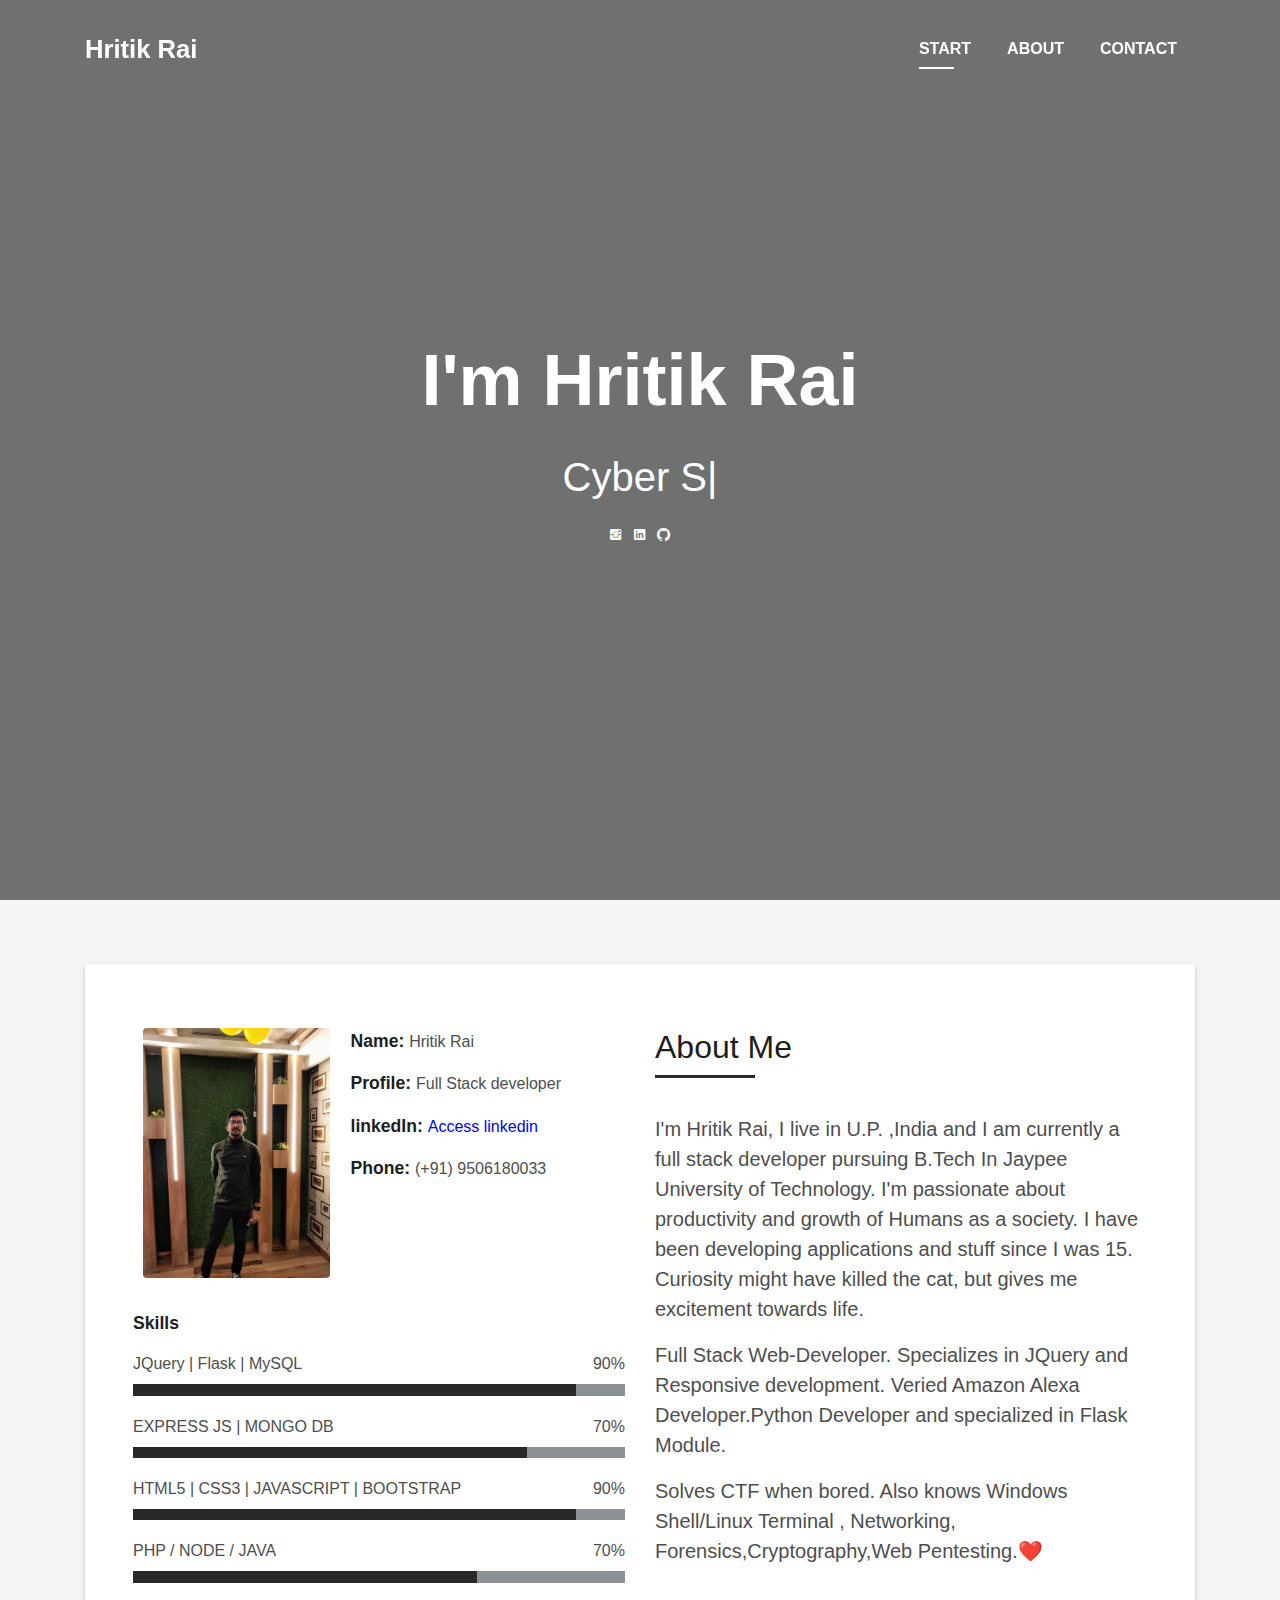
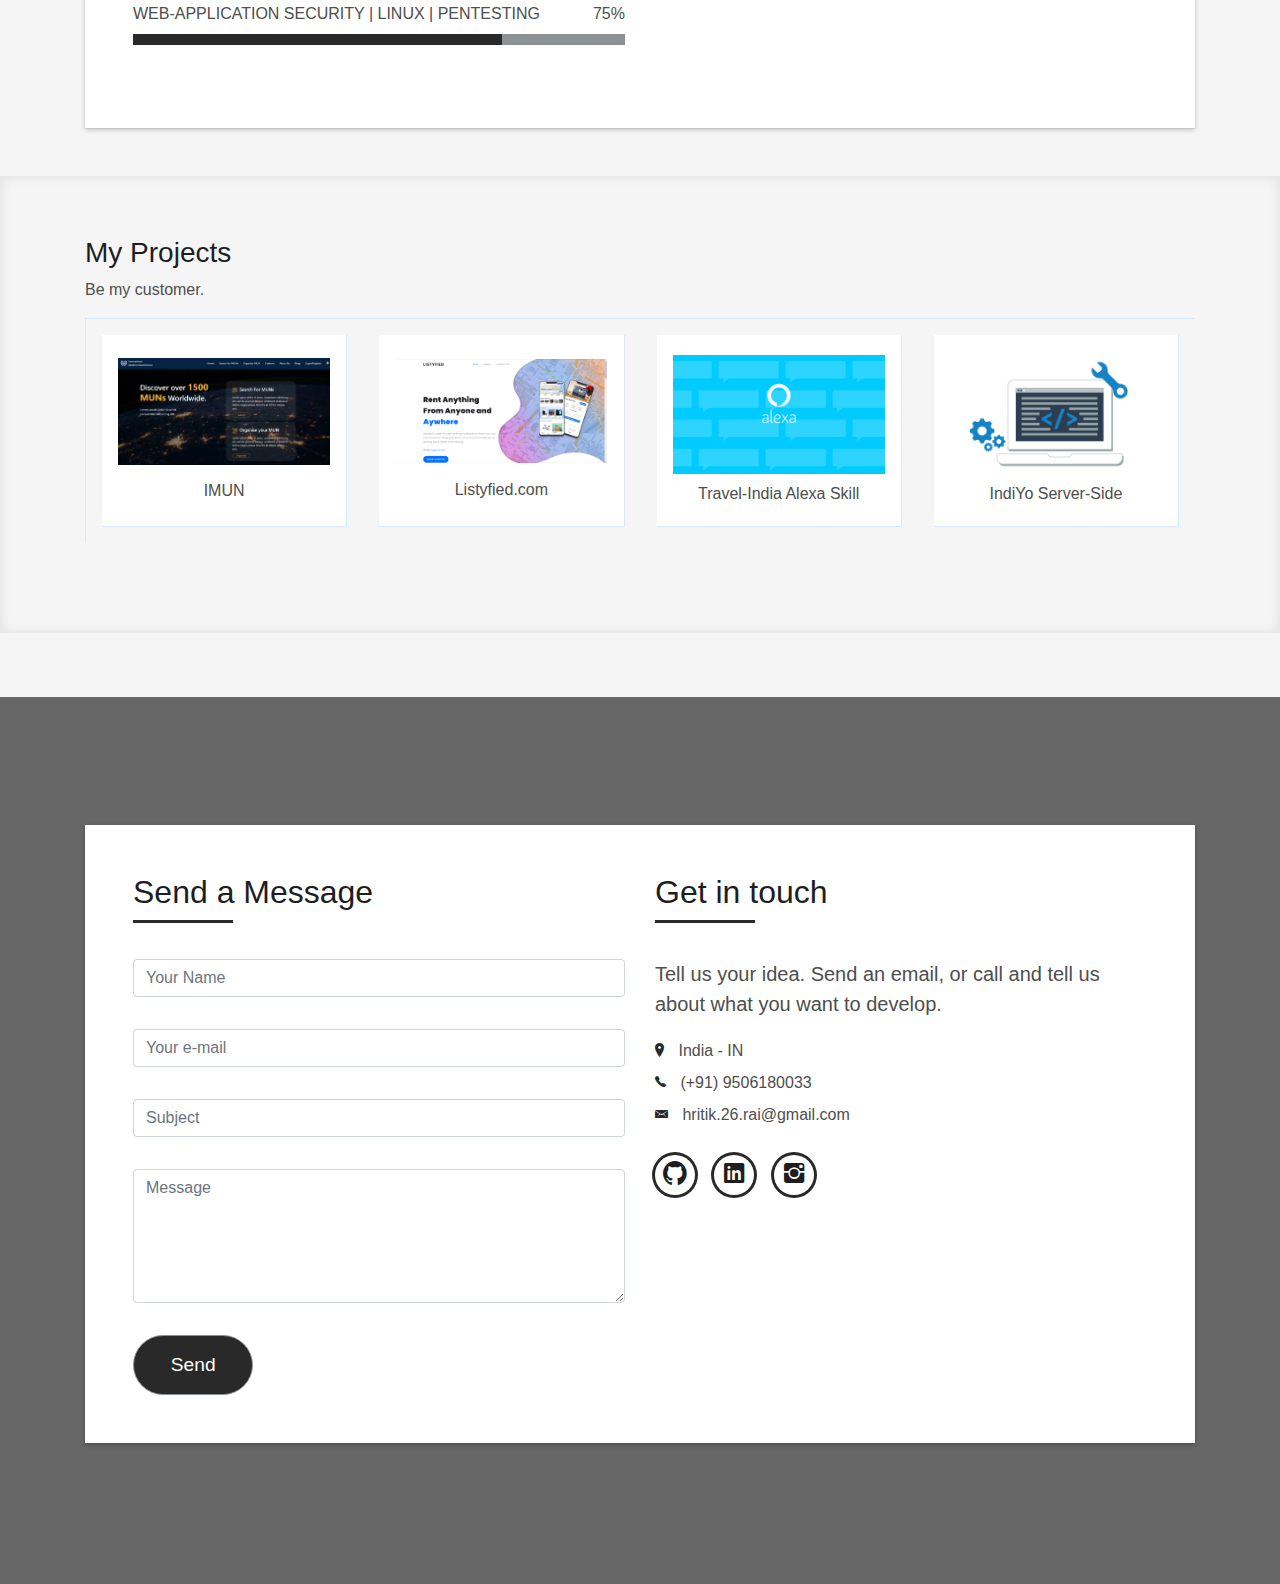
==== Hritik Rai/index.html @ 933b478a "Responsive Patch" ====
<!DOCTYPE html>
<html lang="en">
  <head>
    <meta charset="utf-8" />
    <title>Hritik Rai- Developer</title>
    <meta
      name="description"
      content="Hritik Rai, Full stack Developer"
    />
    <meta content="width=device-width, initial-scale=1.0" name="viewport" />
    <meta content="" name="keywords" />
    <meta content="" name="description" />
    <meta name="author" content="Hritik Rai" />
    <meta name="theme-color" content="#000000" />

    <!-- Favicons -->
    <link href="img/favicon.png" rel="icon" />
    <link href="img/apple-touch-icon.png" rel="apple-touch-icon" />

    <!-- Bootstrap CSS File -->
    <link href="lib/bootstrap/css/bootstrap.min.css" rel="stylesheet" />

    <!-- Libraries CSS Files -->
    <link href="lib/font-awesome/css/font-awesome.min.css" rel="stylesheet" />
    <link href="lib/animate/animate.min.css" rel="stylesheet" />
    <link href="lib/ionicons/css/ionicons.min.css" rel="stylesheet" />
    <link href="lib/owlcarousel/assets/owl.carousel.min.css" rel="stylesheet" />
    <link href="lib/lightbox/css/lightbox.min.css" rel="stylesheet" />

    <!-- Main Stylesheet File -->
    <link href="css/style.css" rel="stylesheet" />
  </head>

  <body id="page-top">
    <!--/ Nav Star /-->
    <nav
      class="navbar navbar-b navbar-trans navbar-expand-md fixed-top"
      id="mainNav"
    >
      <div class="container">
        <a class="navbar-brand js-scroll" href="#page-top">Hritik Rai</a>
        <button
          class="navbar-toggler collapsed"
          type="button"
          data-toggle="collapse"
          data-target="#navbarDefault"
          aria-controls="navbarDefault"
          aria-expanded="false"
          aria-label="Toggle navigation"
        >
          <span></span>
          <span></span>
          <span></span>
        </button>
        <div
          class="navbar-collapse collapse justify-content-end"
          id="navbarDefault"
        >
          <ul class="navbar-nav">
            <li class="nav-item">
              <a class="nav-link js-scroll active" href="#home">Start</a>
            </li>
            <li class="nav-item">
              <a class="nav-link js-scroll" href="#about">About</a>
            </li>
            <!-- <li class="nav-item">
              <a class="nav-link js-scroll" href="#service">Serviços</a>
            </li>
            <li class="nav-item">
              <a class="nav-link js-scroll" href="#work">Portfólio</a>
            </li>-->
            <!--
              <li class="nav-item">
              <a class="nav-link js-scroll" href="#blog">Blog</a>
            </li> -->
            <li class="nav-item">
              <a class="nav-link js-scroll" href="#contact">Contact</a>
            </li>
          </ul>
        </div>
      </div>
    </nav>
    <!--/ Nav End /-->

    <!--/ Intro Skew Star /-->
    <div
      id="home"
      class="intro route bg-image"
      style="background-image: url(img/intro-bg.jpeg);"
    >
      <div class="overlay-itro"></div>
      <div class="intro-content display-table">
        <div class="table-cell">
          <div class="container">
            <!--<p class="display-6 color-d">Hello, world!</p>-->
            <h1 class="intro-title mb-4">I'm Hritik Rai</h1>
            <p class="intro-subtitle">
              <span class="text-slider-items"
                >Cyber Security specialist,Amazon Alexa Developer, MERN Stack developer,Full-Stack Dev,Pentester</span
              ><strong class="text-slider"></strong>
            </p>
            <!-- <p class="pt-3"><a class="btn btn-primary btn js-scroll px-4" href="#about" role="button">Learn More</a></p> -->
            <ul class="list-unstyled list-social list-inline">
              <li class="list-inline-item">
                <a href="https://www.instagram.com/hritikrai_2/"
                  ><i class="ion-social-instagram"></i
                ></a>
              </li>
              <li class="list-inline-item">
                <a href="https://www.linkedin.com/in/hritik-rai-a22043130/"
                  ><i class="ion-social-linkedin"></i
                ></a>
              </li>
              <li class="list-inline-item">
                <a href="https://github.com/Vector26/"
                  ><i class="ion-social-github"></i
                ></a>
              </li>
            </ul>
          </div>
        </div>
      </div>
    </div>
    <!--/ Intro Skew End /-->

    <section id="about" class="about-mf sect-pt4 route">
      <div class="container">
        <div class="row">
          <div class="col-sm-12">
            <div class="box-shadow-full">
              <div class="row">
                <div class="col-md-6">
                  <div class="row">
                    <div class="col-sm-6 col-md-5">
                      <div class="about-img">
                        <img
                          src="img/testimonial.jpg"
                          class="img-fluid rounded b-shadow-a"
                          alt=""
                        />
                      </div>
                    </div>
                    <div class="col-sm-6 col-md-7">
                      <div class="about-info">
                        <p>
                          <span class="title-s">Name: </span>
                          <span>Hritik Rai</span>
                        </p>
                        <p>
                          <span class="title-s">Profile: </span>
                          <span>Full Stack developer</span>
                        </p>
                            <p>
                          <span class="title-s">linkedIn: </span>
                          <span
                            ><a
                              style="color: blue;"
                              href="https://www.linkedin.com/in/hritik-rai-a22043130/"
                              >Access linkedin</a
                            ></span
                          >
                        </p>
                        <p>
                          <span class="title-s">Phone: </span>
                          <span> (+91) 9506180033</span>
                        </p>
                      </div>
                    </div>
                  </div>
                  <div class="skill-mf">
                    <p class="title-s">Skills</p>

                    <span>JQuery | Flask |  MySQL</span>
                    <span class="pull-right">90%</span>
                    <div class="progress">
                      <div
                        class="progress-bar"
                        role="progressbar"
                        style="width: 90%;"
                        aria-valuenow="90"
                        aria-valuemin="0"
                        aria-valuemax="100"
                      ></div>
                    </div>

                    <span>EXPRESS JS | MONGO DB</span>
                    <span class="pull-right">70%</span>
                    <div class="progress">
                      <div
                        class="progress-bar"
                        role="progressbar"
                        style="width: 80%;"
                        aria-valuenow="80"
                        aria-valuemin="0"
                        aria-valuemax="100"
                      ></div>
                    </div>

                    <span>HTML5 | CSS3 | JAVASCRIPT | BOOTSTRAP </span>
                    <span class="pull-right">90%</span>
                    <div class="progress">
                      <div
                        class="progress-bar"
                        role="progressbar"
                        style="width: 90%;"
                        aria-valuenow="90"
                        aria-valuemin="0"
                        aria-valuemax="100"
                      ></div>
                    </div>

                    <span>PHP / NODE / JAVA</span>
                    <span class="pull-right">70%</span>
                    <div class="progress">
                      <div
                        class="progress-bar"
                        role="progressbar"
                        style="width: 70%;"
                        aria-valuenow="70"
                        aria-valuemin="0"
                        aria-valuemax="100"
                      ></div>
                    </div>

                    <span>WEB-APPLICATION SECURITY | LINUX | PENTESTING</span>
                    <span class="pull-right">75%</span>
                    <div class="progress">
                      <div
                        class="progress-bar"
                        role="progressbar"
                        style="width: 75%;"
                        aria-valuenow="75"
                        aria-valuemin="0"
                        aria-valuemax="100"
                      ></div>
                    </div>
                  </div>
                </div>
                <div class="col-md-6">
                  <div class="about-me pt-4 pt-md-0">
                    <div class="title-box-2">
                      <h5 class="title-left">
                        About Me
                      </h5>
                    </div>
                    <p class="lead">
                        I'm Hritik Rai, I live in U.P. ,India and I am currently a full stack developer pursuing B.Tech In Jaypee University of Technology. I'm passionate about productivity and growth of Humans as a society. I have been developing applications and stuff since I was 15. Curiosity might have killed the cat, but gives me excitement towards life.
                    </p>
                    <p class="lead">
                        Full Stack Web-Developer. Specializes in JQuery and Responsive development.
                        Veried Amazon Alexa Developer.Python Developer and specialized in Flask
                        Module.
                    </p>
                    <p class="lead">
                      Solves CTF when bored.
                        Also knows Windows Shell/Linux Terminal , Networking, Forensics,Cryptography,Web Pentesting.<b style="color: red;">❤</b>
                    </p>
                  </div>
                </div>
              </div>
            </div>
          </div>
        </div>
      </div>
    </section>

    <!--/ Section Services Star /
    <section id="service" class="services-mf route">
      <div class="container">
        <div class="row">
          <div class="col-sm-12">
            <div class="title-box text-center">
              <h3 class="title-a">
                Serviços
              </h3>
              <p class="subtitle-a">Criação de Aplicativos personalizados</p>
              <div class="line-mf"></div>
            </div>
          </div>
        </div>
        <div class="row">
          <div class="col-md-4">
            <div class="service-box">
              <div class="service-ico">
                <span class="ico-circle"><i class="ion-monitor"></i></span>
              </div>
              <div class="service-content">
                <h2 class="s-title">Web Design</h2>
                <p class="s-description text-center">
                  Lorem ipsum dolor sit amet consectetur adipisicing elit. Magni
                  adipisci eaque autem fugiat! Quia, provident vitae! Magni
                  tempora perferendis eum non provident.
                </p>
              </div>
            </div>
          </div>
          <div class="col-md-4">
            <div class="service-box">
              <div class="service-ico">
                <span class="ico-circle"><i class="ion-code-working"></i></span>
              </div>
              <div class="service-content">
                <h2 class="s-title">Web Development</h2>
                <p class="s-description text-center">
                  Aplicativos android e IOS em seus softwares
                </p>
              </div>
            </div>
          </div>
          <div class="col-md-4">
            <div class="service-box">
              <div class="service-ico">
                <span class="ico-circle"><i class="ion-camera"></i></span>
              </div>
              <div class="service-content">
                <h2 class="s-title">Photography</h2>
                <p class="s-description text-center">
                  Lorem ipsum dolor sit amet consectetur adipisicing elit. Magni
                  adipisci eaque autem fugiat! Quia, provident vitae! Magni
                  tempora perferendis eum non provident.
                </p>
              </div>
            </div>
          </div>
          <div class="col-md-4">
            <div class="service-box">
              <div class="service-ico">
                <span class="ico-circle"
                  ><i class="ion-android-phone-portrait"></i
                ></span>
              </div>
              <div class="service-content">
                <h2 class="s-title">
                  Desenvolvimento de Aplicativos Android e iOS
                </h2>
                <p class="s-description text-center">
                  Quando você precisar de um aplicativo personalizado para seu
                  produto ou negócio, GDEV estará à sua disposição. Com nossos
                  serviços de design de software, você terá total controle sobre
                  o aplicativo personalizado feito sob medida para ajudar sua
                  empresa a melhorar sua produção e eficiência. Nossa equipe de
                  especialistas no Rio de Janeiro trabalhará com você
                  diretamente, para desenvolver um programa totalmente funcional
                  e que seja adequado ao seu modelo de negócios e processos.
                  Nossos clientes estão constantemente impressionados com nosso
                  compromisso com o desenvolvimento de software de qualidade.
                </p>
              </div>
            </div>
          </div>
          <div class="col-md-4">
            <div class="service-box">
              <div class="service-ico">
                <span class="ico-circle"><i class="ion-paintbrush"></i></span>
              </div>
              <div class="service-content">
                <h2 class="s-title">Graphic Design</h2>
                <p class="s-description text-center">
                  Lorem ipsum dolor sit amet consectetur adipisicing elit. Magni
                  adipisci eaque autem fugiat! Quia, provident vitae! Magni
                  tempora perferendis eum non provident.
                </p>
              </div>
            </div>
          </div>
          <div class="col-md-4">
            <div class="service-box">
              <div class="service-ico">
                <span class="ico-circle"><i class="ion-stats-bars"></i></span>
              </div>
              <div class="service-content">
                <h2 class="s-title">Marketing Services</h2>
                <p class="s-description text-center">
                  Lorem ipsum dolor sit amet consectetur adipisicing elit. Magni
                  adipisci eaque autem fugiat! Quia, provident vitae! Magni
                  tempora perferendis eum non provident.
                </p>
              </div>
            </div>
          </div>
        </div>
      </div>
    </section>
    / Section Services End /-->

    <!-- <div class="section-counter paralax-mf bg-image" style="background-image: url(img/counters-bg.jpg)">
    <div class="overlay-mf"></div>
    <div class="container">
      <div class="row">
        <div class="col-sm-3 col-lg-3">
          <div class="counter-box">
            <div class="counter-ico">
              <span class="ico-circle"><i class="ion-checkmark-round"></i></span>
            </div>
            <div class="counter-num">
              <p class="counter">450</p>
              <span class="counter-text">WORKS COMPLETED</span>
            </div>
          </div>
        </div>
        <div class="col-sm-3 col-lg-3">
          <div class="counter-box pt-4 pt-md-0">
            <div class="counter-ico">
              <span class="ico-circle"><i class="ion-ios-calendar-outline"></i></span>
            </div>
            <div class="counter-num">
              <p class="counter">15</p>
              <span class="counter-text">YEARS OF EXPERIENCE</span>
            </div>
          </div>
        </div>
        <div class="col-sm-3 col-lg-3">
          <div class="counter-box pt-4 pt-md-0">
            <div class="counter-ico">
              <span class="ico-circle"><i class="ion-ios-people"></i></span>
            </div>
            <div class="counter-num">
              <p class="counter">550</p>
              <span class="counter-text">TOTAL CLIENTS</span>
            </div>
          </div>
        </div>
        <div class="col-sm-3 col-lg-3">
          <div class="counter-box pt-4 pt-md-0">
            <div class="counter-ico">
              <span class="ico-circle"><i class="ion-ribbon-a"></i></span>
            </div>
            <div class="counter-num">
              <p class="counter">36</p>
              <span class="counter-text">AWARD WON</span>
            </div>
          </div>
        </div>
      </div>
    </div>
  </div> -->

    <!--/ Section Portfolio Star /
    <section id="work" class="portfolio-mf sect-pt4 route">
      <div class="container">
        <div class="row">
          <div class="col-sm-12">
            <div class="title-box text-center">
              <h3 class="title-a">
                Portfolio
              </h3>
              <p class="subtitle-a">
                Lorem ipsum, dolor sit amet consectetur adipisicing elit.
              </p>
              <div class="line-mf"></div>
            </div>
          </div>
        </div>
        <div class="row">
          <div class="col-md-4">
            <div class="work-box">
              <a href="img/work-1.jpg" data-lightbox="gallery-mf">
                <div class="work-img">
                  <img src="img/work-1.jpg" alt="" class="img-fluid" />
                </div>
                <div class="work-content">
                  <div class="row">
                    <div class="col-sm-8">
                      <h2 class="w-title">
                        Humanna Material médico-hospitalar
                      </h2>
                      <div class="w-more">
                        <span class="w-ctegory">Web Developer</span> /
                        <span class="w-date">18 Sep. 2018</span>
                      </div>
                    </div>
                    <div class="col-sm-4">
                      <div class="w-like">
                        <span class="ion-ios-plus-outline"></span>
                      </div>
                    </div>
                  </div>
                </div>
              </a>
            </div>
          </div>
          <div class="col-md-4">
            <div class="work-box">
              <a href="img/work-2.jpg" data-lightbox="gallery-mf">
                <div class="work-img">
                  <img src="img/work-2.jpg" alt="" class="img-fluid" />
                </div>
                <div class="work-content">
                  <div class="row">
                    <div class="col-sm-8">
                      <h2 class="w-title">Restaurant Le Moon</h2>
                      <div class="w-more">
                        <span class="w-ctegory">Web Design</span> /
                        <span class="w-date">18 Sep. 2018</span>
                      </div>
                    </div>
                    <div class="col-sm-4">
                      <div class="w-like">
                        <span class="ion-ios-plus-outline"></span>
                      </div>
                    </div>
                  </div>
                </div>
              </a>
            </div>
          </div>
          <div class="col-md-4">
            <div class="work-box">
              <a href="img/work-3.jpg" data-lightbox="gallery-mf">
                <div class="work-img">
                  <img src="img/work-3.jpg" alt="" class="img-fluid" />
                </div>
                <div class="work-content">
                  <div class="row">
                    <div class="col-sm-8">
                      <h2 class="w-title">WPRL Construções e Bazar</h2>
                      <div class="w-more">
                        <span class="w-ctegory">Web Design</span> /
                        <span class="w-date">18 Sep. 2018</span>
                      </div>
                    </div>
                    <div class="col-sm-4">
                      <div class="w-like">
                        <span class="ion-ios-plus-outline"></span>
                      </div>
                    </div>
                  </div>
                </div>
              </a>
            </div>
          </div>
          <div class="col-md-4">
            <div class="work-box">
              <a href="img/work-4.jpg" data-lightbox="gallery-mf">
                <div class="work-img">
                  <img src="img/work-4.jpg" alt="" class="img-fluid" />
                </div>
                <div class="work-content">
                  <div class="row">
                    <div class="col-sm-8">
                      <h2 class="w-title">App EuQuero</h2>
                      <div class="w-more">
                        <span class="w-ctegory">Web Design</span> /
                        <span class="w-date">18 Sep. 2018</span>
                      </div>
                    </div>
                    <div class="col-sm-4">
                      <div class="w-like">
                        <span class="ion-ios-plus-outline"></span>
                      </div>
                    </div>
                  </div>
                </div>
              </a>
            </div>
          </div>
          <div class="col-md-4">
            <div class="work-box">
              <a href="img/work-5.jpg" data-lightbox="gallery-mf">
                <div class="work-img">
                  <img src="img/work-5.jpg" alt="" class="img-fluid" />
                </div>
                <div class="work-content">
                  <div class="row">
                    <div class="col-sm-8">
                      <h2 class="w-title">Studio Lena Mado</h2>
                      <div class="w-more">
                        <span class="w-ctegory">Web Design</span> /
                        <span class="w-date">18 Sep. 2018</span>
                      </div>
                    </div>
                    <div class="col-sm-4">
                      <div class="w-like">
                        <span class="ion-ios-plus-outline"></span>
                      </div>
                    </div>
                  </div>
                </div>
              </a>
            </div>
          </div>
          <div class="col-md-4">
            <div class="work-box">
              <a href="img/work-6.jpg" data-lightbox="gallery-mf">
                <div class="work-img">
                  <img src="img/work-6.jpg" alt="" class="img-fluid" />
                </div>
                <div class="work-content">
                  <div class="row">
                    <div class="col-sm-8">
                      <h2 class="w-title">Studio Big Bang</h2>
                      <div class="w-more">
                        <span class="w-ctegory">Web Design</span> /
                        <span class="w-date">18 Sep. 2017</span>
                      </div>
                    </div>
                    <div class="col-sm-4">
                      <div class="w-like">
                        <span class="ion-ios-plus-outline"></span>
                      </div>
                    </div>
                  </div>
                </div>
              </a>
            </div>
          </div>
        </div>
      </div>
    </section>

    
    / Section Portfolio End /-->

    <!--/ Section Testimonials Star /-->
    <!--
    <div
      class="testimonials paralax-mf bg-image"
      style="background-image: url(img/overlay-bg.jpg)"
    >
      <div class="overlay-mf"></div>
      <div class="container">
        <div class="row">
          <div class="col-md-12">
            <div id="testimonial-mf" class="owl-carousel owl-theme">
              <div class="testimonial-box">
                <div class="author-test">
                  <img
                    src="img/testimonial-2.jpg"
                    alt=""
                    class="rounded-circle b-shadow-a"
                  />
                  <span class="author">Xavi Alonso</span>
                </div>
                <div class="content-test">
                  <p class="description lead">
                    Curabitur arcu erat, accumsan id imperdiet et, porttitor at
                    sem. Lorem ipsum dolor sit amet, consectetur adipiscing
                    elit.
                  </p>
                  <span class="comit"><i class="fa fa-quote-right"></i></span>
                </div>
              </div>
              <div class="testimonial-box">
                <div class="author-test">
                  <img
                    src="img/testimonial-4.jpg"
                    alt=""
                    class="rounded-circle b-shadow-a"
                  />
                  <span class="author">Marta Socrate</span>
                </div>
                <div class="content-test">
                  <p class="description lead">
                    Curabitur arcu erat, accumsan id imperdiet et, porttitor at
                    sem. Lorem ipsum dolor sit amet, consectetur adipiscing
                    elit.
                  </p>
                  <span class="comit"><i class="fa fa-quote-right"></i></span>
                </div>
              </div>
            </div>
          </div>
        </div>
      </div>
    </div>
  -->
    <!--==========================
      Clients Section
    ============================-->
    <section id="clients" class="section-bg">
      <div class="container">
        <div class="section-header">
          <h3>My Projects</h3>
          <p>
            Be my customer.
          </p>
        </div>

        <div class="row no-gutters clients-wrap clearfix wow fadeInUp">
          <div class="col-lg-3 col-md-4 col-xs-6">
            <div class="client-logo"><a href="Projects/IMUN/">
                <img src="img/IMUN.png" class="img-fluid" alt="" />
                </a>
            <div class="Project-Info"><p>IMUN</p></div>
            </div>
          </div>

          <div class="col-lg-3 col-md-4 col-xs-6">
            <div class="client-logo">
              <a href="https://listyfied.com/">
                  <img src="img/Listyfied.png" class="img-fluid" alt="" />
                </a>
            <div class="Project-Info"><p>Listyfied.com</p></div>
            </div>
          </div>

          <div class="col-lg-3 col-md-4 col-xs-6">
            <div class="client-logo">
              <a href="https://github.com/Vector26/TravelIndia.git">
              <img src="img/Alexa.png" class="img-fluid" alt="" />
                </a>
            <div class="Project-Info"><p>Travel-India Alexa Skill</p></div>
            </div>
          </div>
          <div class="col-lg-3 col-md-4 col-xs-6">
            <div class="client-logo">
              <a href="https://play.google.com/store/apps/details?id=com.indian.IndiYo&hl=en_IN&gl=US">
              <img src="img/Backend.png" class="img-fluid" alt="" />
                </a>
            <div class="Project-Info"><p>IndiYo Server-Side</p></div>
            </div>
          </div>
            
        </div>
      </div>
    </section>

    <!--/ Section Blog Star /-->
    <!-- <section id="blog" class="blog-mf sect-pt4 route">
    <div class="container">
      <div class="row">
        <div class="col-sm-12">
          <div class="title-box text-center">
            <h3 class="title-a">
              Blog
            </h3>
            <p class="subtitle-a">
              Lorem ipsum, dolor sit amet consectetur adipisicing elit.
            </p>
            <div class="line-mf"></div>
          </div>
        </div>
      </div>
      <div class="row">
        <div class="col-md-4">
          <div class="card card-blog">
            <div class="card-img">
              <a href="blog-single.html"><img src="img/post-1.jpg" alt="" class="img-fluid"></a>
            </div>
            <div class="card-body">
              <div class="card-category-box">
                <div class="card-category">
                  <h6 class="category">Travel</h6>
                </div>
              </div>
              <h3 class="card-title"><a href="blog-single.html">See more ideas about Travel</a></h3>
              <p class="card-description">
                Proin eget tortor risus. Pellentesque in ipsum id orci porta dapibus. Praesent sapien massa, convallis
                a pellentesque nec,
                egestas non nisi.
              </p>
            </div>
            <div class="card-footer">
              <div class="post-author">
                <a href="#">
                  <img src="img/testimonial-2.jpg" alt="" class="avatar rounded-circle">
                  <span class="author">Hritik Rai</span>
                </a>
              </div>
              <div class="post-date">
                <span class="ion-ios-clock-outline"></span> 10 min
              </div>
            </div>
          </div>
        </div>
        <div class="col-md-4">
          <div class="card card-blog">
            <div class="card-img">
              <a href="blog-single.html"><img src="img/post-2.jpg" alt="" class="img-fluid"></a>
            </div>
            <div class="card-body">
              <div class="card-category-box">
                <div class="card-category">
                  <h6 class="category">Web Design</h6>
                </div>
              </div>
              <h3 class="card-title"><a href="blog-single.html">See more ideas about Travel</a></h3>
              <p class="card-description">
                Proin eget tortor risus. Pellentesque in ipsum id orci porta dapibus. Praesent sapien massa, convallis
                a pellentesque nec,
                egestas non nisi.
              </p>
            </div>
            <div class="card-footer">
              <div class="post-author">
                <a href="#">
                  <img src="img/testimonial-2.jpg" alt="" class="avatar rounded-circle">
                  <span class="author">Hritik Rai</span>
                </a>
              </div>
              <div class="post-date">
                <span class="ion-ios-clock-outline"></span> 10 min
              </div>
            </div>
          </div>
        </div>
        <div class="col-md-4">
          <div class="card card-blog">
            <div class="card-img">
              <a href="blog-single.html"><img src="img/post-3.jpg" alt="" class="img-fluid"></a>
            </div>
            <div class="card-body">
              <div class="card-category-box">
                <div class="card-category">
                  <h6 class="category">Web Design</h6>
                </div>
              </div>
              <h3 class="card-title"><a href="blog-single.html">See more ideas about Travel</a></h3>
              <p class="card-description">
                Proin eget tortor risus. Pellentesque in ipsum id orci porta dapibus. Praesent sapien massa, convallis
                a pellentesque nec,
                egestas non nisi.
              </p>
            </div>
            <div class="card-footer">
              <div class="post-author">
                <a href="#">
                  <img src="img/testimonial-2.jpg" alt="" class="avatar rounded-circle">
                  <span class="author">Hritik Rai</span>
                </a>
              </div>
              <div class="post-date">
                <span class="ion-ios-clock-outline"></span> 10 min
              </div>
            </div>
          </div>
        </div>
      </div>
    </div>
  </section> -->
    <!--/ Section Blog End /-->

    <!--/ Section Contact-Footer Star /-->
    <section
      class="paralax-mf footer-paralax bg-image sect-mt4 route"
      style="background-image: url(img/overlay-bg.jpg);"
    >
      <div class="overlay-mf"></div>
      <div class="container">
        <div class="row">
          <div class="col-sm-12">
            <div class="contact-mf">
              <div id="contact" class="box-shadow-full">
                <div class="row">
                  <div class="col-md-6">
                    <div class="title-box-2">
                      <h5 class="title-left">
                        Send a Message
                      </h5>
                    </div>
                    <div>
                      <form
                        action="https://script.google.com/macros/s/AKfycbyswsqRriKgE4RMV00lQlssfqD7qKRsXA99_RplYnSNFyOtUWc/exec"
                        method="post"
                        role="form"
                        class="contactForm"
                      >
                        <div id="sendmessage">
                          Your message has been sent. Thank you!
                        </div>
                        <div id="errormessage"></div>
                        <div class="row">
                          <div class="col-md-12 mb-3">
                            <div class="form-group">
                              <input
                                type="text"
                                name="name"
                                class="form-control"
                                id="name"
                                placeholder="Your Name"
                                data-rule="minlen:4"
                                data-msg="Please enter at least 4 chars"
                              />
                              <div class="validation"></div>
                            </div>
                          </div>
                          <div class="col-md-12 mb-3">
                            <div class="form-group">
                              <input
                                type="email"
                                class="form-control"
                                name="email"
                                id="email"
                                placeholder="Your e-mail"
                                data-rule="email"
                                data-msg="Please enter a valid email"
                              />
                              <div class="validation"></div>
                            </div>
                          </div>
                          <div class="col-md-12 mb-3">
                            <div class="form-group">
                              <input
                                type="text"
                                class="form-control"
                                name="subject"
                                id="subject"
                                placeholder="Subject"
                                data-rule="minlen:4"
                                data-msg="Enter at least 8 characters of the subject"
                              />
                              <div class="validation"></div>
                            </div>
                          </div>
                          <div class="col-md-12 mb-3">
                            <div class="form-group">
                              <textarea
                                class="form-control"
                                name="message"
                                rows="5"
                                data-rule="required"
                                data-msg="Please write something"
                                placeholder="Message"
                              ></textarea>
                              <div class="validation"></div>
                            </div>
                          </div>
                          <div class="col-md-12">
                            <button
                              type="submit"
                              class="button button-a button-big button-rouded"
                            >
                              Send
                            </button>
                          </div>
                        </div>
                      </form>
                    </div>
                  </div>
                  <div class="col-md-6">
                    <div class="title-box-2 pt-4 pt-md-0">
                      <h5 class="title-left">
                        Get in touch
                      </h5>
                    </div>
                    <div class="more-info">
                      <p class="lead">
                        Tell us your idea. Send an email, or call and tell us about what you want to develop.
                      </p>
                      <ul class="list-ico">
                        <li>
                          <span class="ion-ios-location"></span> India
                          - IN
                        </li>
                        <li>
                          <span class="ion-ios-telephone"></span> (+91) 9506180033
                        </li>
                        <li>
                          <span class="ion-email"></span>
                          hritik.26.rai@gmail.com
                        </li>
                      </ul>
                    </div>
                    <div class="socials">
                      <ul>
                        <li>
                         <a href="https://github.com/Vector26/"><span class="ico-circle"
                              ><i class="ion-social-github"></i></span
                          ></a>
                        </li>
                        <li>
                          <a href="https://www.linkedin.com/in/hritik-rai-a22043130/"><span class="ico-circle"
                              ><i class="ion-social-linkedin"></i></span
                          ></a>
                        </li>
                        <li>
                          <a href="https://www.instagram.com/hritikrai_2/"><span class="ico-circle"
                              ><i class="ion-social-instagram"></i></span
                          ></a>
                        </li>
                      </ul>
                    </div>
                  </div>
                </div>
              </div>
            </div>
          </div>
        </div>
      </div>
      <footer>
        <div class="container">
          <div class="row">
            <div class="col-sm-12">
              <div class="copyright-box">
                <p class="copyright" style="color: transparent;">
                  &copy; Copyright <strong>DevFolio</strong>. All Rights
                  Reserved
                </p>
                <div class="credits" style="color: transparent;">
                  <!--
                  All the links in the footer should remain intact.
                  You can delete the links only if you purchased the pro version.
                  Licensing information: https://bootstrapmade.com/license/
                  Purchase the pro version with working PHP/AJAX contact form: https://bootstrapmade.com/buy/?theme=DevFolio
                -->
<!--
                  Designed by
                  <a
                    href="https://bootstrapmade.com/"
                    style="color: transparent;"
                    >BootstrapMade</a
                  >
-->
                </div>
              </div>
            </div>
          </div>
        </div>
      </footer>
    </section>
    <!--/ Section Contact-footer End /-->

    <a href="#" class="back-to-top"><i class="fa fa-chevron-up"></i></a>
    <div id="preloader"></div>

    <!-- JavaScript Libraries -->
    <script src="lib/jquery/jquery.min.js"></script>
    <script src="lib/jquery/jquery-migrate.min.js"></script>
    <script src="lib/popper/popper.min.js"></script>
    <script src="lib/bootstrap/js/bootstrap.min.js"></script>
    <script src="lib/easing/easing.min.js"></script>
    <script src="lib/counterup/jquery.waypoints.min.js"></script>
    <script src="lib/counterup/jquery.counterup.js"></script>
    <script src="lib/owlcarousel/owl.carousel.min.js"></script>
    <script src="lib/lightbox/js/lightbox.min.js"></script>
    <script src="lib/typed/typed.min.js"></script>
    <!-- Contact Form JavaScript File -->
    <script src="contactform/contactform.js"></script>

    <!-- Template Main Javascript File -->
    <script src="js/main.js"></script>
  </body>
</html>
---- Hritik Rai/css/style.css ----
/*
  Theme Name: DevFolio
  Theme URL: https://bootstrapmade.com/devfolio-bootstrap-portfolio-html-template/
  Author: BootstrapMade.com
  License: https://bootstrapmade.com/license/
*/

/*======================================
//--//-->   STYLES GENERALES
======================================*/

body {
  background-color: #f5f5f5;
  color: #4e4e4e;
}

h1,
h2,
h3,
h4,
h5,
h6 {
  color: #1e1e1e;
}

a {
  color: #1e1e1e;
  transition: all 0.5s ease-in-out;
}

a:hover {
  color: #292929;
  text-decoration: none;
  transition: all 0.5s ease-in-out;
}

.p-r {
  position: relative;
}

.color-a {
  color: #292929;
}

.color-d {
  color: #f5f5f5;
}

.color-text-a {
  color: #4e4e4e;
}

.box-shadow,
.paralax-mf,
.service-box,
.work-box,
.card-blog {
  box-shadow: 0 13px 8px -10px rgba(0, 0, 0, 0.1);
}

.box-shadow-a,
.button:hover {
  box-shadow: 0 0 0 4px #8b9195;
}

.display-5 {
  font-size: 2.5rem;
  font-weight: 300;
  line-height: 1.1;
}

.display-6 {
  font-size: 2rem;
  font-weight: 300;
  line-height: 1.1;
}

.avatar {
  width: 32px;
  height: 32px;
  margin-right: 4px;
  overflow: hidden;
}

.bg-image {
  background-repeat: no-repeat;
  background-attachment: fixed;
  background-size: cover;
  background-position: center center;
}

.overlay-mf {
  background-color: #292929;
}

.overlay-mf {
  position: absolute;
  top: 0;
  left: 0px;
  padding: 0;
  height: 100%;
  width: 100%;
  opacity: .7;
}

.paralax-mf {
  position: relative;
  padding: 8rem 0;
}

.display-table {
  width: 100%;
  height: 100%;
  display: table;
}

.table-cell {
  display: table-cell;
  vertical-align: middle;
}

/*--/ Sections /--*/

.sect-4 {
  padding: 4rem 0;
}

.sect-pt4 {
  padding-top: 4rem;
}

.sect-mt4 {
  margin-top: 4rem;
}

/*--/ Title s /--*/

.title-s {
  font-weight: 600;
  color: #1e1e1e;
  font-size: 1.1rem;
}

/*--/ Title A /--*/

.title-box {
  margin-bottom: 4rem;
}

.title-a {
  font-size: 3rem;
  font-weight: bold;
  text-transform: uppercase;
}

.subtitle-a {
  color: #4e4e4e;
}

.line-mf {
  width: 40px;
  height: 5px;
  background-color: #292929;
  margin: 0 auto;
}

/*--/ Title Left /--*/

.title-box-2 {
  margin-bottom: 3rem;
}

.title-left {
  font-size: 2rem;
  position: relative;
}

.title-left:before {
  content: '';
  position: absolute;
  height: 3px;
  background-color: #292929;
  width: 100px;
  bottom: -12px;
}

/*------/ Box /------*/

.box-pl2 {
  padding-left: 2rem;
}

.box-shadow-full {
  padding: 3rem 1.25rem;
  position: relative;
  background-color: #fff;
  margin-bottom: 3rem;
  z-index: 2;
  box-shadow: 0 1px 1px 0 rgba(0, 0, 0, 0.06), 0 2px 5px 0 rgba(0, 0, 0, 0.2);
}

/*------/ Socials /------*/

.socials {
  padding: 1.5rem 0;
}

.socials ul li {
  display: inline-block;
}

.socials .ico-circle {
  height: 40px;
  width: 40px;
  font-size: 1.7rem;
  border-radius: 50%;
  line-height: 1.4;
  margin: 0 15px 0 0;
  box-shadow: 0 0 0 3px #292929;
  transition: all 500ms ease;
}

.socials .ico-circle:hover {
  background-color: #292929;
  color: #fff;
  box-shadow: 0 0 0 3px #8b9195;
  transition: all 500ms ease;
}

/*------/ Ul resect /------*/

.ul-resect,
.socials ul,
.list-ico,
.blog-wrapper .post-meta ul,
.box-comments .list-comments,
.widget-sidebar .list-sidebar,
.widget-tags ul {
  list-style: none;
  padding-left: 0;
  margin-bottom: 0;
}

.list-ico {
  line-height: 2;
}

.list-ico span {
  color: #292929;
  margin-right: 10px;
}

/*------/ Ico Circle /------*/

.ico-circle {
  height: 100px;
  width: 100px;
  font-size: 2rem;
  border-radius: 50%;
  line-height: 1.55;
  margin: 0 auto;
  text-align: center;
  box-shadow: 0 0 0 10px #292929;
  display: block;
}

/*------/ Owl Carousel /------*/

.owl-theme .owl-dots {
  text-align: center;
  margin-top: 18px;
}

.owl-theme .owl-dots .owl-dot {
  display: inline-block;
}

.owl-theme .owl-dots .owl-dot span {
  width: 18px;
  height: 7px;
  margin: 5px 5px;
  background: #8b9195;
  border: 0px solid #8b9195;
  display: block;
  transition: all 0.6s ease-in-out;
  cursor: pointer;
}

.owl-theme .owl-dots .owl-dot:hover span {
  background-color: #8b9195;
}

.owl-theme .owl-dots .owl-dot.active span {
  background-color: #1B1B1B;
  width: 25px;
}

/*--/ Scrolltop s /--*/

.scrolltop-mf {
  position: relative;
  display: none;
}

.scrolltop-mf span {
  z-index: 999;
  position: fixed;
  width: 42px;
  height: 42px;
  background-color: #292929;
  opacity: .7;
  font-size: 1.6rem;
  line-height: 1.5;
  text-align: center;
  color: #fff;
  top: auto;
  left: auto;
  right: 30px;
  bottom: 50px;
  cursor: pointer;
  border-radius: 50%;
}

/* Back to top button */

.back-to-top {
  position: fixed;
  display: none;
  background: #292929;
  color: #fff;
  width: 44px;
  height: 44px;
  text-align: center;
  line-height: 1;
  font-size: 16px;
  border-radius: 50%;
  right: 15px;
  bottom: 15px;
  transition: background 0.5s;
  z-index: 11;
}

.back-to-top i {
  padding-top: 12px;
  color: #fff;
}

/* Prelaoder */

#preloader {
  position: fixed;
  top: 0;
  left: 0;
  right: 0;
  bottom: 0;
  z-index: 9999;
  overflow: hidden;
  background: #fff;
}

#preloader:before {
  content: "";
  position: fixed;
  top: calc(50% - 30px);
  left: calc(50% - 30px);
  border: 6px solid #f2f2f2;
  border-top: 6px solid #292929;
  border-radius: 50%;
  width: 60px;
  height: 60px;
  -webkit-animation: animate-preloader 1s linear infinite;
  animation: animate-preloader 1s linear infinite;
}

@-webkit-keyframes animate-preloader {
  0% {
    -webkit-transform: rotate(0deg);
    transform: rotate(0deg);
  }

  100% {
    -webkit-transform: rotate(360deg);
    transform: rotate(360deg);
  }
}

@keyframes animate-preloader {
  0% {
    -webkit-transform: rotate(0deg);
    transform: rotate(0deg);
  }

  100% {
    -webkit-transform: rotate(360deg);
    transform: rotate(360deg);
  }
}

/*======================================
//--//-->   NAVBAR
======================================*/

.navbar-b {
  transition: all .5s ease-in-out;
  background-color: transparent;
  padding-top: 1.563rem;
  padding-bottom: 1.563rem;
}

.navbar-b.navbar-reduce {
  box-shadow: 0px 6px 9px 0px rgba(0, 0, 0, 0.06);
}

.navbar-b.navbar-trans .nav-item,
.navbar-b.navbar-reduce .nav-item {
  position: relative;
  padding-right: 10px;
  padding-left: 0;
}

.navbar-b.navbar-trans .nav-link,
.navbar-b.navbar-reduce .nav-link {
  color: #fff;
  text-transform: uppercase;
  font-weight: 600;
}

.navbar-b.navbar-trans .nav-link:before,
.navbar-b.navbar-reduce .nav-link:before {
  content: '';
  position: absolute;
  margin-left: 0px;
  width: 0%;
  bottom: 0;
  left: 0;
  height: 2px;
  transition: all 500ms ease;
}

.navbar-b.navbar-trans .nav-link:hover,
.navbar-b.navbar-reduce .nav-link:hover {
  color: #1B1B1B;
}

.navbar-b.navbar-trans .nav-link:hover:before,
.navbar-b.navbar-reduce .nav-link:hover:before {
  width: 35px;
}

.navbar-b.navbar-trans .show > .nav-link:before,
.navbar-b.navbar-trans .active > .nav-link:before,
.navbar-b.navbar-trans .nav-link.show:before,
.navbar-b.navbar-trans .nav-link.active:before,
.navbar-b.navbar-reduce .show > .nav-link:before,
.navbar-b.navbar-reduce .active > .nav-link:before,
.navbar-b.navbar-reduce .nav-link.show:before,
.navbar-b.navbar-reduce .nav-link.active:before {
  width: 35px;
}

.navbar-b.navbar-trans .nav-link:before {
  background-color: #fff;
}

.navbar-b.navbar-trans .nav-link:hover {
  color: #fff;
}

.navbar-b.navbar-trans .show > .nav-link,
.navbar-b.navbar-trans .active > .nav-link,
.navbar-b.navbar-trans .nav-link.show,
.navbar-b.navbar-trans .nav-link.active {
  color: #fff;
}

.navbar-b.navbar-reduce {
  transition: all .5s ease-in-out;
  background-color: #fff;
  padding-top: 15px;
  padding-bottom: 15px;
}

.navbar-b.navbar-reduce .nav-link {
  color: #292929;
}

.navbar-b.navbar-reduce .nav-link:before {
  background-color: #292929;
}

.navbar-b.navbar-reduce .nav-link:hover {
  color: #292929;
}

.navbar-b.navbar-reduce .show > .nav-link,
.navbar-b.navbar-reduce .active > .nav-link,
.navbar-b.navbar-reduce .nav-link.show,
.navbar-b.navbar-reduce .nav-link.active {
  color: #292929;
}

.navbar-b.navbar-reduce .navbar-brand {
  color: #292929;
}

.navbar-b.navbar-reduce .navbar-toggler span {
  background-color: #1B1B1B;
}

.navbar-b .navbar-brand {
  color: #fff;
  font-size: 1.6rem;
  font-weight: 600;
}

.navbar-b .navbar-nav .dropdown-item.show .dropdown-menu,
.navbar-b .dropdown.show .dropdown-menu,
.navbar-b .dropdown-btn.show .dropdown-menu {
  -webkit-transform: translate3d(0px, 0px, 0px);
  transform: translate3d(0px, 0px, 0px);
  visibility: visible !important;
}

.navbar-b .dropdown-menu {
  margin: 1.12rem 0 0;
  border-radius: 0;
}

.navbar-b .dropdown-menu .dropdown-item {
  padding: .7rem 1.7rem;
  transition: all 500ms ease;
}

.navbar-b .dropdown-menu .dropdown-item:hover {
  background-color: #292929;
  color: #fff;
  transition: all 500ms ease;
}

.navbar-b .dropdown-menu .dropdown-item.active {
  background-color: #292929;
}

/*--/ Hamburger Navbar /--*/

.navbar-toggler {
  position: relative;
}

.navbar-toggler:focus,
.navbar-toggler:active {
  outline: 0;
}

.navbar-toggler span {
  display: block;
  background-color: #fff;
  height: 3px;
  width: 25px;
  margin-top: 4px;
  margin-bottom: 4px;
  -webkit-transform: rotate(0deg);
  transform: rotate(0deg);
  left: 0;
  opacity: 1;
}

.navbar-toggler span:nth-child(1),
.navbar-toggler span:nth-child(3) {
  transition: -webkit-transform .35s ease-in-out;
  transition: transform .35s ease-in-out;
  transition: transform .35s ease-in-out, -webkit-transform .35s ease-in-out;
}

.navbar-toggler:not(.collapsed) span:nth-child(1) {
  position: absolute;
  left: 12px;
  top: 10px;
  -webkit-transform: rotate(135deg);
  transform: rotate(135deg);
  opacity: 0.9;
}

.navbar-toggler:not(.collapsed) span:nth-child(2) {
  height: 12px;
  visibility: hidden;
  background-color: transparent;
}

.navbar-toggler:not(.collapsed) span:nth-child(3) {
  position: absolute;
  left: 12px;
  top: 10px;
  -webkit-transform: rotate(-135deg);
  transform: rotate(-135deg);
  opacity: 0.9;
}

/*======================================
//--//-->   INTRO
======================================*/

.intro {
  height: 100vh;
  position: relative;
  color: #fff;
}

.intro .intro-content {
  text-align: center;
  position: absolute;
}

.intro .overlay-itro {
  background-color: rgba(0, 0, 0, 0.6);
  position: absolute;
  top: 0;
  left: 0px;
  padding: 0;
  height: 100%;
  width: 100%;
  opacity: .9;
}

.intro .intro-title {
  color: #fff;
  font-weight: 600;
  font-size: 3rem;
}

.intro .intro-subtitle {
  font-size: 1.5rem;
  font-weight: 300;
}

.intro .text-slider-items {
  display: none;
}

.intro-single {
  height: 350px;
}

.intro-single .intro-content {
  margin-top: 30px;
}

.intro-single .intro-title {
  text-transform: uppercase;
  font-size: 3rem;
}

.intro-single .breadcrumb {
  background-color: transparent;
  color: #292929;
}

.intro-single .breadcrumb .breadcrumb-item:before {
  color: #8b9195;
}

.intro-single .breadcrumb .breadcrumb-item.active {
  color: #8b9195;
}

.intro-single .breadcrumb a {
  color: #fff;
}

/*======================================
//--//-->   ABOUT
======================================*/

.about-mf .box-shadow-full {
  padding-top: 4rem;
  padding-bottom: 4rem;
}

.about-mf .about-img {
  margin-bottom: 2rem;
}

.about-mf .about-img img {
  margin-left: 10px;
}

.skill-mf span {
  color: #4e4e4e;
}

.skill-mf .progress {
  background-color: #8b9195;
  margin: .5rem 0 1.2rem 0;
  border-radius: 0;
  height: .7rem;
}

.skill-mf .progress .progress-bar {
  height: .7rem;
  background-color: #292929;
}

/*======================================
//--//-->   SERVICES
======================================*/

.service-box {
  background-color: #fff;
  padding: 2.5rem 1.3rem;
  border-radius: 1rem;
  margin-bottom: 3rem;
}

.service-box:hover .ico-circle {
  transition: all 500ms ease;
  color: #fff;
  background-color: #292929;
  box-shadow: 0 0 0 10px #8b9195;
}

.service-box .service-ico {
  margin-bottom: 1rem;
  color: #1e1e1e;
}

.service-box .ico-circle {
  transition: all 500ms ease;
  font-size: 4rem;
}

.service-box .s-title {
  font-size: 1.4rem;
  text-transform: uppercase;
  text-align: center;
  padding: .4rem 0;
}

.service-box .s-description {
  color: #4e4e4e;
}

/*======================================
//--//-->   COUNTER
======================================*/

.counter-box {
  color: #fff;
  text-align: center;
}

.counter-ico {
  margin-bottom: 1rem;
}

.counter-ico .ico-circle {
  height: 60px;
  width: 60px;
  line-height: 1.8;
  box-shadow: 0 0 0 10px #8b9195;
}

.counter-num .counter {
  font-size: 2rem;
  margin-bottom: 0;
}

/*======================================
//--//-->   PORTFOLIO
======================================*/

.work-box {
  margin-bottom: 3rem;
  -webkit-backface-visibility: hidden;
  backface-visibility: hidden;
  background-color: #fff;
}

.work-box:hover img {
  -webkit-transform: scale(1.3);
  transform: scale(1.3);
}

.work-img {
  display: block;
  overflow: hidden;
}

.work-img img {
  transition: all 1s;
}

.work-content {
  padding: 2rem 3% 1rem 4%;
}

.work-content .w-more {
  color: #4e4e4e;
  font-size: .8rem;
}

.work-content .w-more .w-ctegory {
  color: #292929;
}

.work-content .w-like {
  font-size: 2.5rem;
  color: #292929;
  float: right;
}

.work-content .w-like a {
  color: #292929;
}

.work-content .w-like .num-like {
  font-size: .7rem;
}

.w-title {
  font-size: 1.2rem;
}

/*======================================
//--//-->   TESTIMONIALS
======================================*/

.testimonials .owl-carousel .owl-item img {
  width: auto;
}

.testimonial-box {
  color: #fff;
  text-align: center;
}

.testimonial-box .author-test {
  margin-top: 1rem;
}

.testimonial-box .author-test img {
  margin: 0 auto;
}

.testimonial-box .author {
  color: #fff;
  text-transform: uppercase;
  font-weight: 600;
  margin: 1rem 0;
  display: block;
  font-size: 1.4rem;
}

.testimonial-box .comit {
  font-size: 2rem;
  color: #292929;
  background-color: #fff;
  width: 52px;
  height: 52px;
  display: block;
  margin: 0 auto;
  border-radius: 50%;
  line-height: 1.6;
}

/*======================================
//--//-->   BLOG
======================================*/

.card-blog .card-body {
  position: relative;
}

.card-blog .card-category-box {
  position: absolute;
  text-align: center;
  top: -16px;
  left: 15px;
  right: 15px;
  line-height: 25px;
  overflow: hidden;
}

.card-blog .card-category {
  display: inline-block;
  color: #fff;
  padding: 0 15px 5px;
  overflow: hidden;
  background-color: #292929;
  border-radius: 4px;
}

.card-blog .card-category .category {
  color: #fff;
  display: inline-block;
  text-transform: uppercase;
  font-size: .7rem;
  letter-spacing: .1px;
  margin-bottom: 0;
}

.card-blog .card-title {
  font-size: 1.3rem;
  margin-top: .6rem;
}

.card-blog .card-description {
  color: #4e4e4e;
}

.card-blog .post-author {
  display: inline-block;
}

.card-blog .post-date {
  color: #4e4e4e;
  display: inline-block;
  float: right;
}

/*======================================
//--//-->   BLOG-SINGLE
======================================*/

.post-box,
.form-comments,
.box-comments,
.widget-sidebar {
  padding: 2rem;
  background-color: #fff;
  margin-bottom: 3rem;
}

.blog-wrapper .article-title {
  font-size: 1.5rem;
}

.blog-wrapper .post-meta {
  margin: 1rem 0;
}

.blog-wrapper .post-meta ul {
  border-left: 4px solid #292929;
  margin-top: 1rem;
}

.blog-wrapper .post-meta ul li {
  display: inline-block;
  margin-left: 15px;
}

.blog-wrapper .post-meta ul a {
  color: #292929;
}

.blog-wrapper .post-meta ul span {
  color: #1e1e1e;
}

.blog-wrapper .blockquote {
  border-left: 4px solid #292929;
  padding: 18px;
  font-style: italic;
}

/*------/ Comments /------*/

.box-comments .list-comments li {
  padding-bottom: 40px;
}

.box-comments .list-comments .comment-avatar {
  display: table-cell;
  vertical-align: top;
}

.box-comments .list-comments .comment-avatar img {
  width: 80px;
  height: 80px;
}

.box-comments .list-comments .comment-author {
  font-size: 1.3rem;
}

.box-comments .list-comments .comment-details {
  display: table-cell;
  vertical-align: top;
  padding-left: 25px;
}

.box-comments .list-comments a {
  color: #292929;
}

.box-comments .list-comments span {
  color: #1e1e1e;
  font-style: italic;
}

.box-comments .comment-children {
  margin-left: 40px;
}

/*------/ Sidebar /------*/

.widget-sidebar .sidebar-title {
  font-size: 1.6rem;
  font-weight: 600;
  border-left: 5px solid #292929;
  padding-left: 15px;
  text-transform: uppercase;
  margin-bottom: 1.5rem;
}

.widget-sidebar .list-sidebar li {
  position: relative;
  padding: 6px 0 6px 24px;
}

.widget-sidebar .list-sidebar li:before {
  position: absolute;
  content: "";
  width: 10px;
  height: 1px;
  left: 0;
  background-color: #292929;
  top: 20px;
}

.sidebar-search input {
  background-color: #fff;
  border-radius: 0;
  transition: all 0.5s ease-in-out;
}

.sidebar-search .btn-search {
  background-color: #292929;
  border-color: #292929;
  border-radius: 0;
  padding-left: 20px;
  padding-right: 20px;
}

.widget-tags ul li {
  display: inline-block;
  background-color: #292929;
  padding: .2rem .6rem;
  margin-bottom: .5rem;
  border-radius: 15px;
}

.widget-tags ul li a {
  color: #fff;
}

/*======================================
//--//-->   CONTACT
======================================*/

.footer-paralax {
  padding: 4rem 0 0 0;
}

.contact-mf {
  margin-top: 4rem;
}

/*======================================
//--//-->   FOOTER
======================================*/

footer {
  text-align: center;
  color: #fff;
  padding-bottom: 4rem;
}

footer .copyright {
  margin-bottom: .3rem;
}

footer .credits {
  margin-bottom: 0;
}

footer .credits a {
  color: #fff;
}

/*======================================
//--//-->   CONtaCT FORM
======================================*/

#sendmessage {
  color: #292929;
  border: 1px solid #292929;
  display: none;
  text-align: center;
  padding: 15px;
  font-weight: 600;
  margin-bottom: 15px;
}

#errormessage {
  color: red;
  display: none;
  border: 1px solid red;
  text-align: center;
  padding: 15px;
  font-weight: 600;
  margin-bottom: 15px;
}

#sendmessage.show,
#errormessage.show,
.show {
  display: block;
}

.validation {
  color: red;
  display: none;
  margin: 0 0 20px;
  font-weight: 400;
  font-size: 13px;
}

/*======================================
//--//-->   BUTTON
======================================*/

.button {
  display: inline-block;
  padding: .3rem .6rem;
  text-align: center;
  vertical-align: middle;
  -webkit-user-select: none;
  -moz-user-select: none;
  -ms-user-select: none;
  user-select: none;
  font-size: 1rem;
  border-radius: .3rem;
  border: 1px solid transparent;
  transition: all 500ms ease;
  cursor: pointer;
}

.button:focus {
  outline: 0;
}

.button:hover {
  background-color: #0062d3;
  color: #fff;
  transition: all 500ms ease;
}

.button-a {
  background-color: #292929;
  color: #fff;
  border-color: #8b9195;
}

.button-big {
  padding: .9rem 2.3rem;
  font-size: 1.2rem;
}

.button-rouded {
  border-radius: 5rem;
}

.btn-lg {
  padding: .5rem 1rem;
  font-size: 1.25rem;
  line-height: 1.5;
  border-radius: .3rem;
}

@media (min-width: 577px) {
  .counter-box {
    margin-bottom: 1.8rem;
  }
}

@media (min-width: 767px) {
  .about-mf .box-pl2 {
    margin-top: 3rem;
    padding-left: 0rem;
  }

  .card-blog {
    margin-bottom: 3rem;
  }

  .contact-mf .box-pl2 {
    margin-top: 3rem;
    padding-left: 0rem;
  }
}

@media (min-width: 768px) {
  .box-shadow-full {
    padding: 3rem;
  }

  .navbar-b.navbar-trans .nav-item,
  .navbar-b.navbar-reduce .nav-item {
    padding-left: 10px;
  }

  .navbar-b.navbar-trans .nav-link:before,
  .navbar-b.navbar-reduce .nav-link:before {
    margin-left: 18px;
  }

  .intro .intro-title {
    font-size: 4.5rem;
  }

  .intro .intro-subtitle {
    font-size: 2.5rem;
  }

  .intro-single .intro-title {
    font-size: 3.5rem;
  }

  .testimonial-box .description {
    padding: 0 5rem;
  }

  .post-box,
  .form-comments,
  .box-comments,
  .widget-sidebar {
    padding: 3rem;
  }

  .blog-wrapper .article-title {
    font-size: 1.9rem;
  }

  .box-comments .list-comments .comment-author {
    font-size: 1.5rem;
  }
}

@media (min-width: 992px) {
  .testimonial-box .description {
    padding: 0 8rem;
  }
}

@media (min-width: 1200px) {
  .testimonial-box .description {
    padding: 0 13rem;
  }
}

@media (max-width: 768px) {
  .back-to-top {
    bottom: 15px;
  }
}


/*custum*/
.intro-content .list-social li i {
  color: #fff;
  font-size: 15px;
}



/* Clients Section
--------------------------------*/

#clients {
  padding: 60px 0;
  box-shadow: inset 0px 0px 12px 0px rgba(0, 0, 0, 0.1);
}

#clients .clients-wrap {
  border-top: 1px solid #d6eaff;
  border-left: 1px solid #d6eaff;
  margin-bottom: 30px;
}

.Project-Info{
    padding: 0em 0.5em;
    background-color: white;
    border-radius: 0.3em;
    display: flex;
    flex-wrap: wrap;
}
.Project-Info p{
    margin:0;
}

#clients .client-logo {
  margin:1em;
  padding: 16px;
  display: -webkit-box;
  display: -webkit-flex;
  display: -ms-flexbox;
  display: flex;
flex-wrap: wrap;
  -webkit-box-pack: center;
  -webkit-justify-content: center;
  -ms-flex-pack: center;
  justify-content: center;
  -webkit-box-align: center;
  -webkit-align-items: center;
  -ms-flex-align: center;
  align-items: center;
  border-right: 1px solid #d6eaff;
  border-bottom: 1px solid #d6eaff;
/*  overflow:scroll;*/
  background: #fff;
  min-height: 12em;
}

#clients .client-logo:hover img {
  -webkit-transform: scale(1.2);
  transform: scale(1.2);
}


#clients img {
/*    border: 5px solid rgb(100,100,100);*/
  transition: all 0.4s ease-in-out;
}
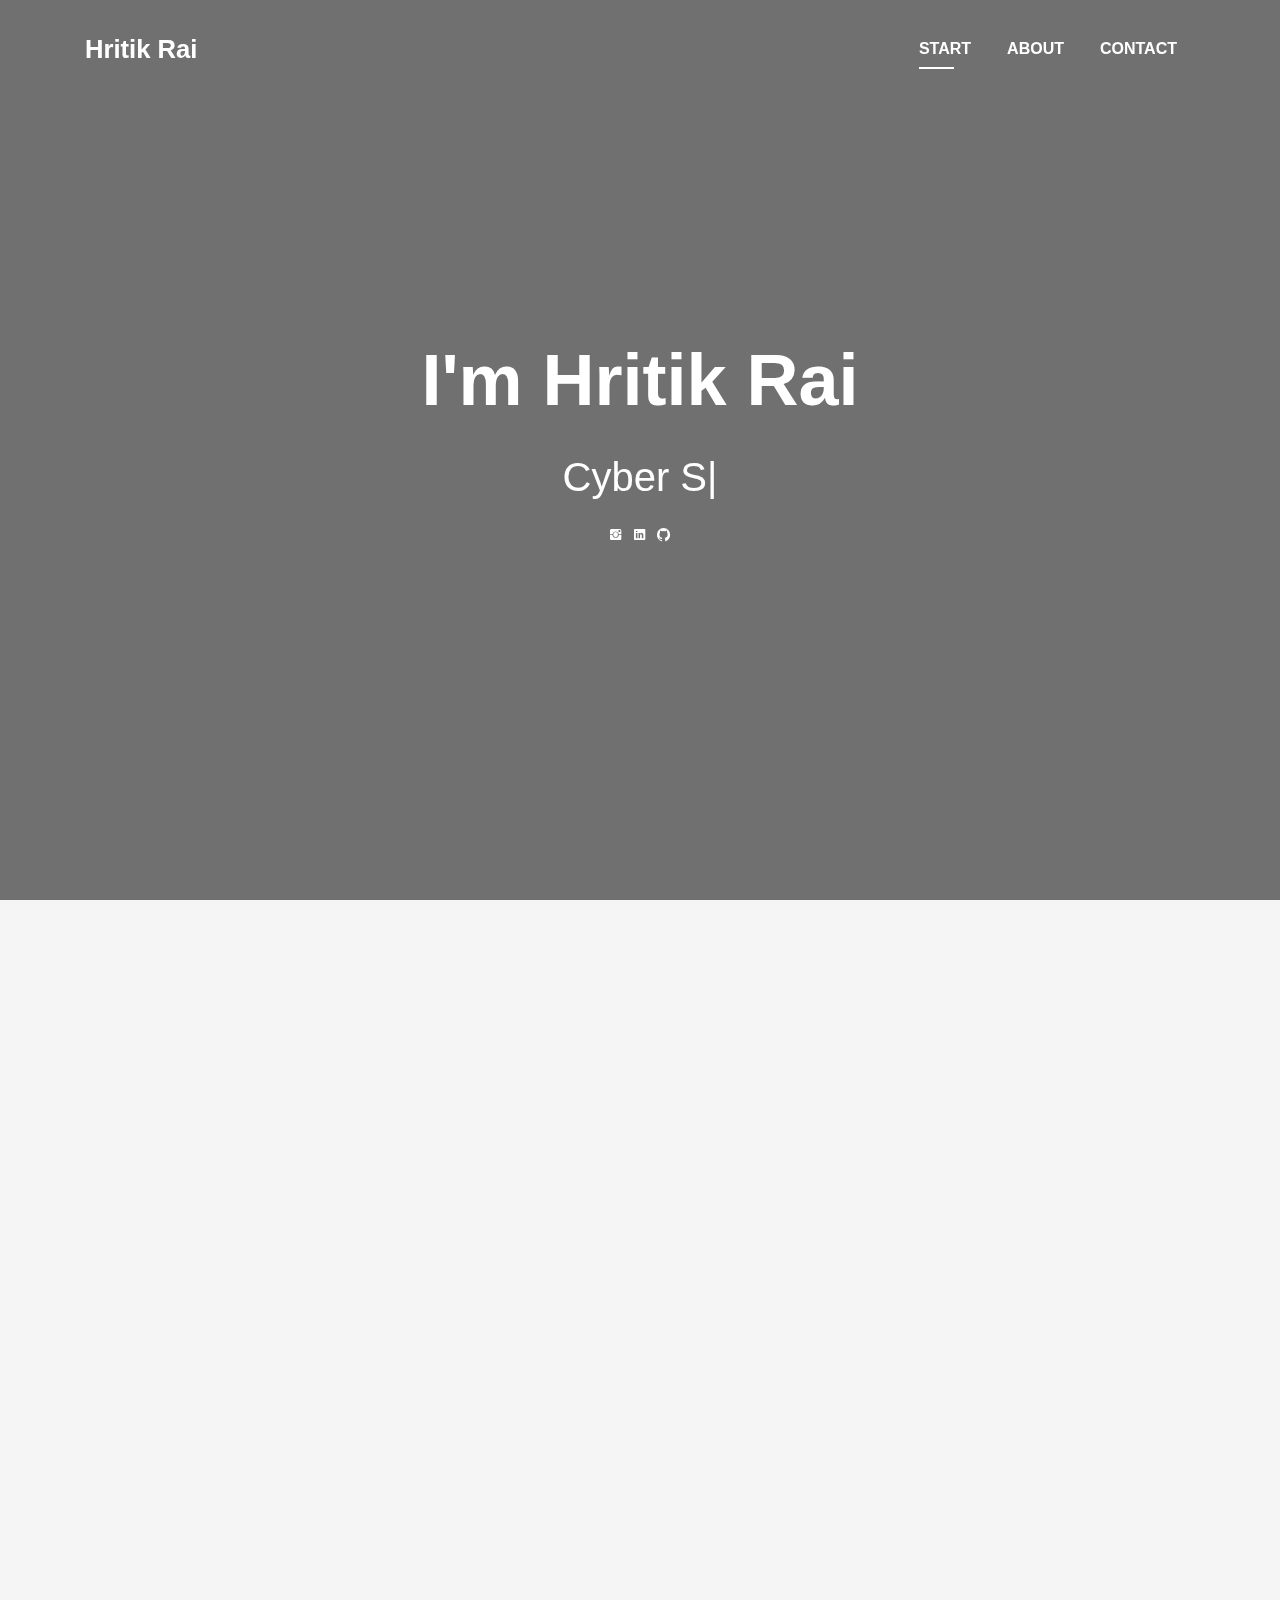
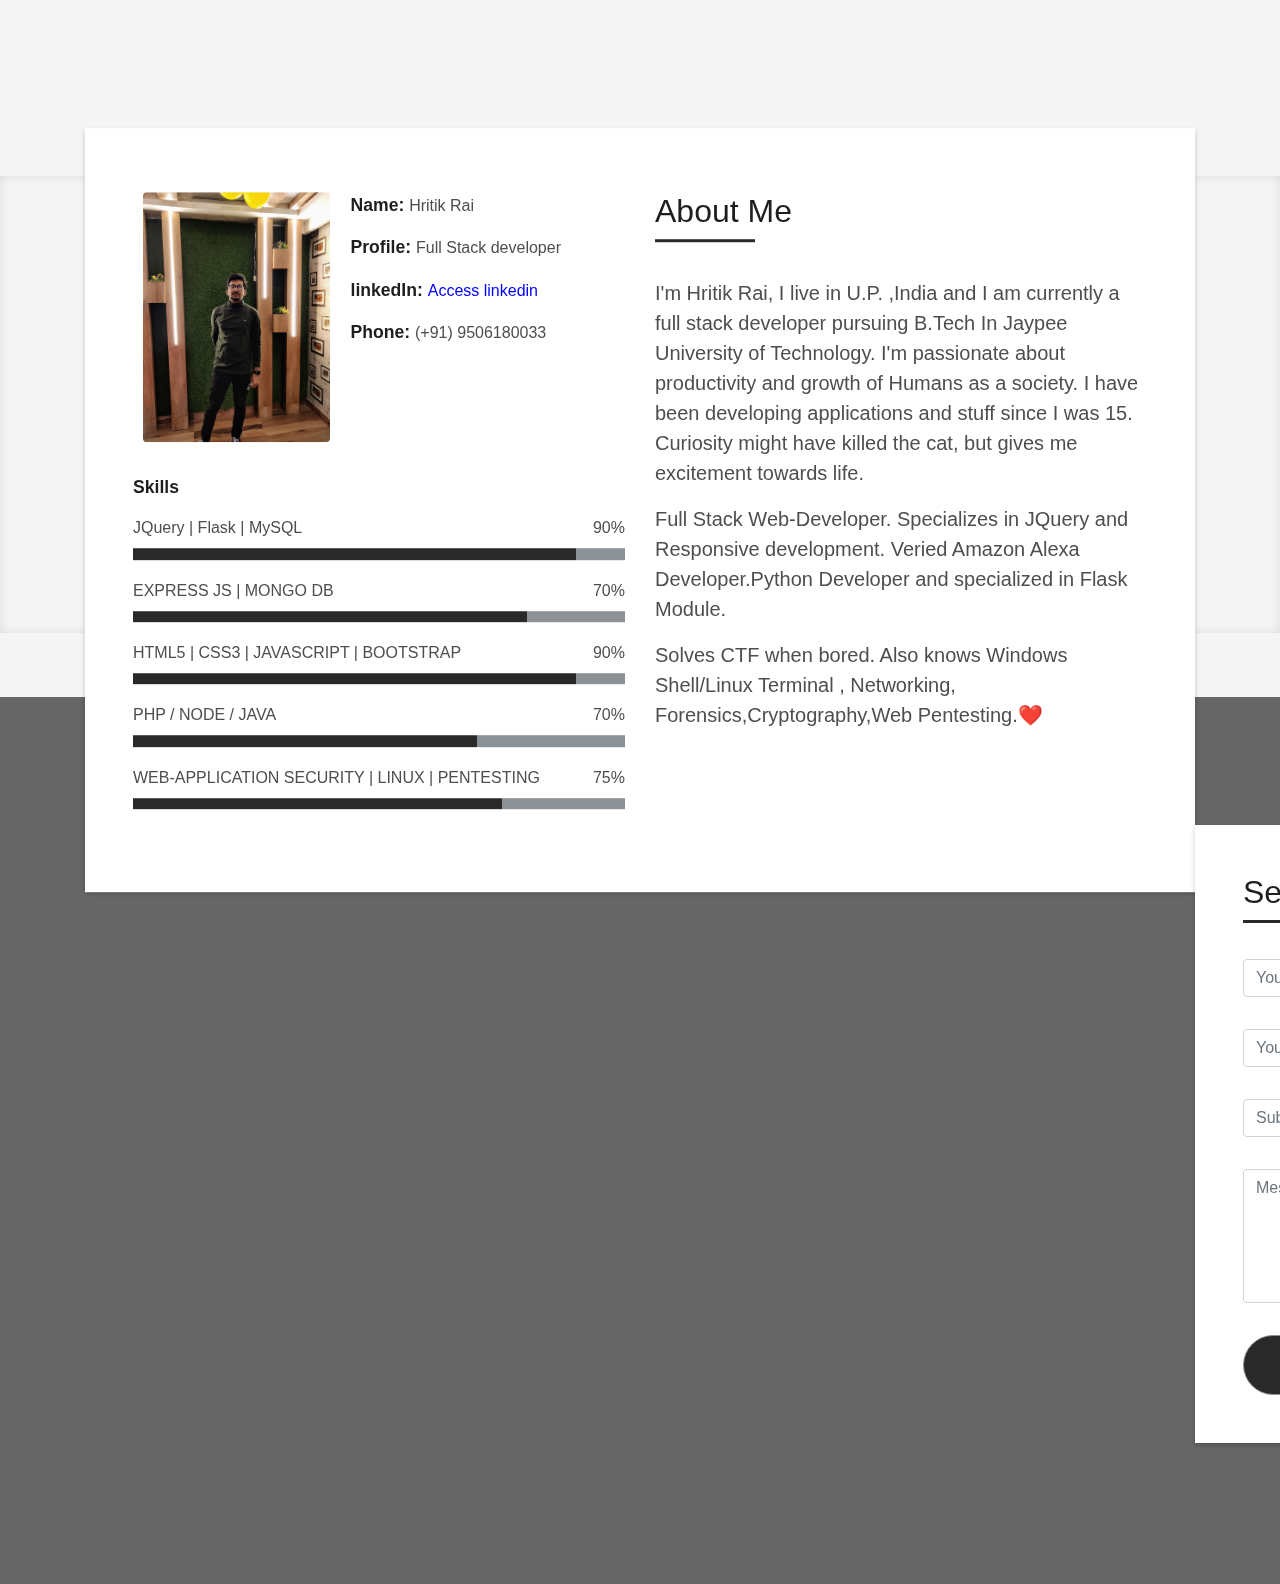
==== commit db35a5f6: "update" ====
--- a/Hritik Rai/index.html
+++ b/Hritik Rai/index.html
@@ -29,6 +29,7 @@
 
     <!-- Main Stylesheet File -->
     <link href="css/style.css" rel="stylesheet" />
+    <link rel="stylesheet" href="https://unpkg.com/aos@next/dist/aos.css" />
   </head>
 
   <body id="page-top">
@@ -89,7 +90,7 @@
       style="background-image: url(img/intro-bg.jpeg);"
     >
       <div class="overlay-itro"></div>
-      <div class="intro-content display-table">
+      <div class="intro-content display-table" data-aos="slide-down" data-aos-once="true" data-aos-delay="50" data-aos-duration="1500">
         <div class="table-cell">
           <div class="container">
             <!--<p class="display-6 color-d">Hello, world!</p>-->
@@ -127,7 +128,7 @@
       <div class="container">
         <div class="row">
           <div class="col-sm-12">
-            <div class="box-shadow-full">
+            <div class="box-shadow-full" data-aos="slide-up" data-aos-once="true" data-aos-delay="50" data-aos-duration="1500">
               <div class="row">
                 <div class="col-md-6">
                   <div class="row">
@@ -840,7 +841,7 @@
         <div class="row">
           <div class="col-sm-12">
             <div class="contact-mf">
-              <div id="contact" class="box-shadow-full">
+              <div id="contact" class="box-shadow-full" data-aos="slide-left" data-aos-once="true" data-aos-delay="50" data-aos-duration="1500">
                 <div class="row">
                   <div class="col-md-6">
                     <div class="title-box-2">
@@ -1026,7 +1027,10 @@
     <script src="lib/typed/typed.min.js"></script>
     <!-- Contact Form JavaScript File -->
     <script src="contactform/contactform.js"></script>
-
+      <script src="https://unpkg.com/aos@next/dist/aos.js"></script>
+  <script>
+    AOS.init();
+  </script>
     <!-- Template Main Javascript File -->
     <script src="js/main.js"></script>
   </body>
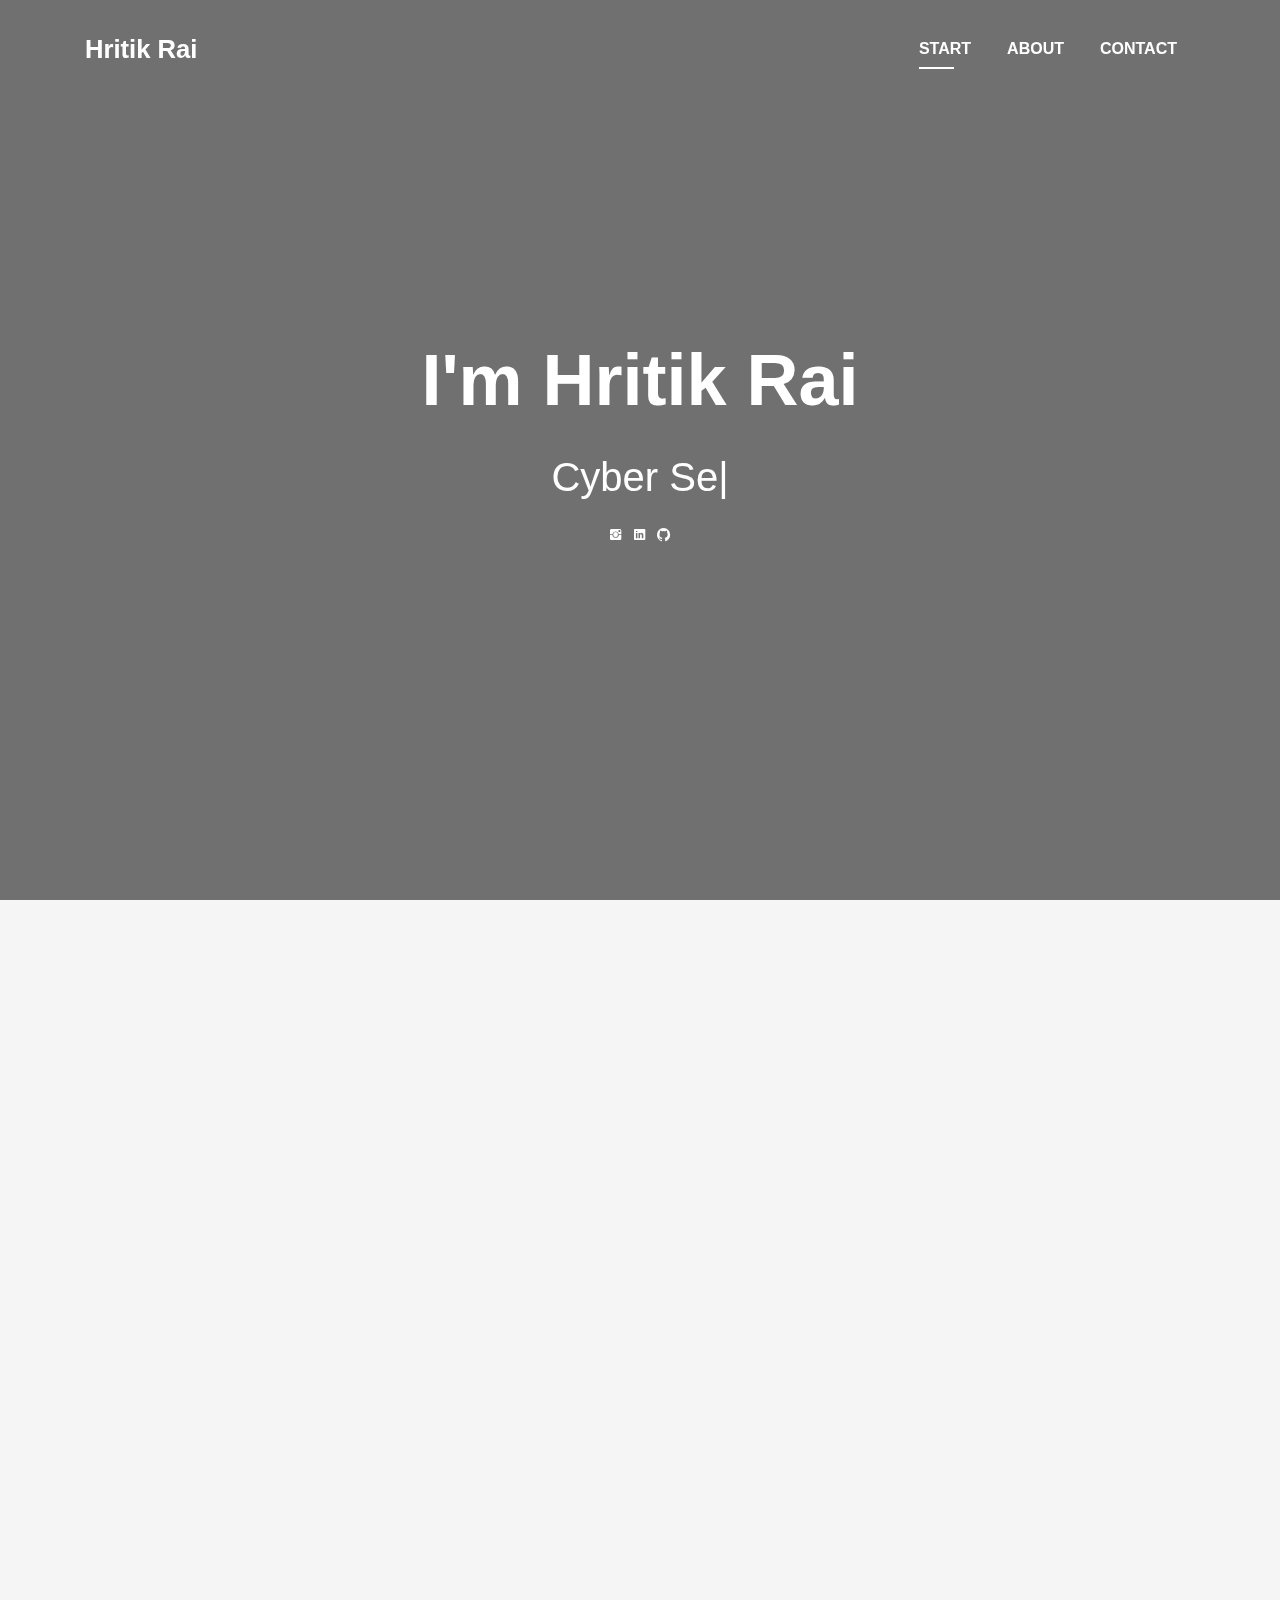
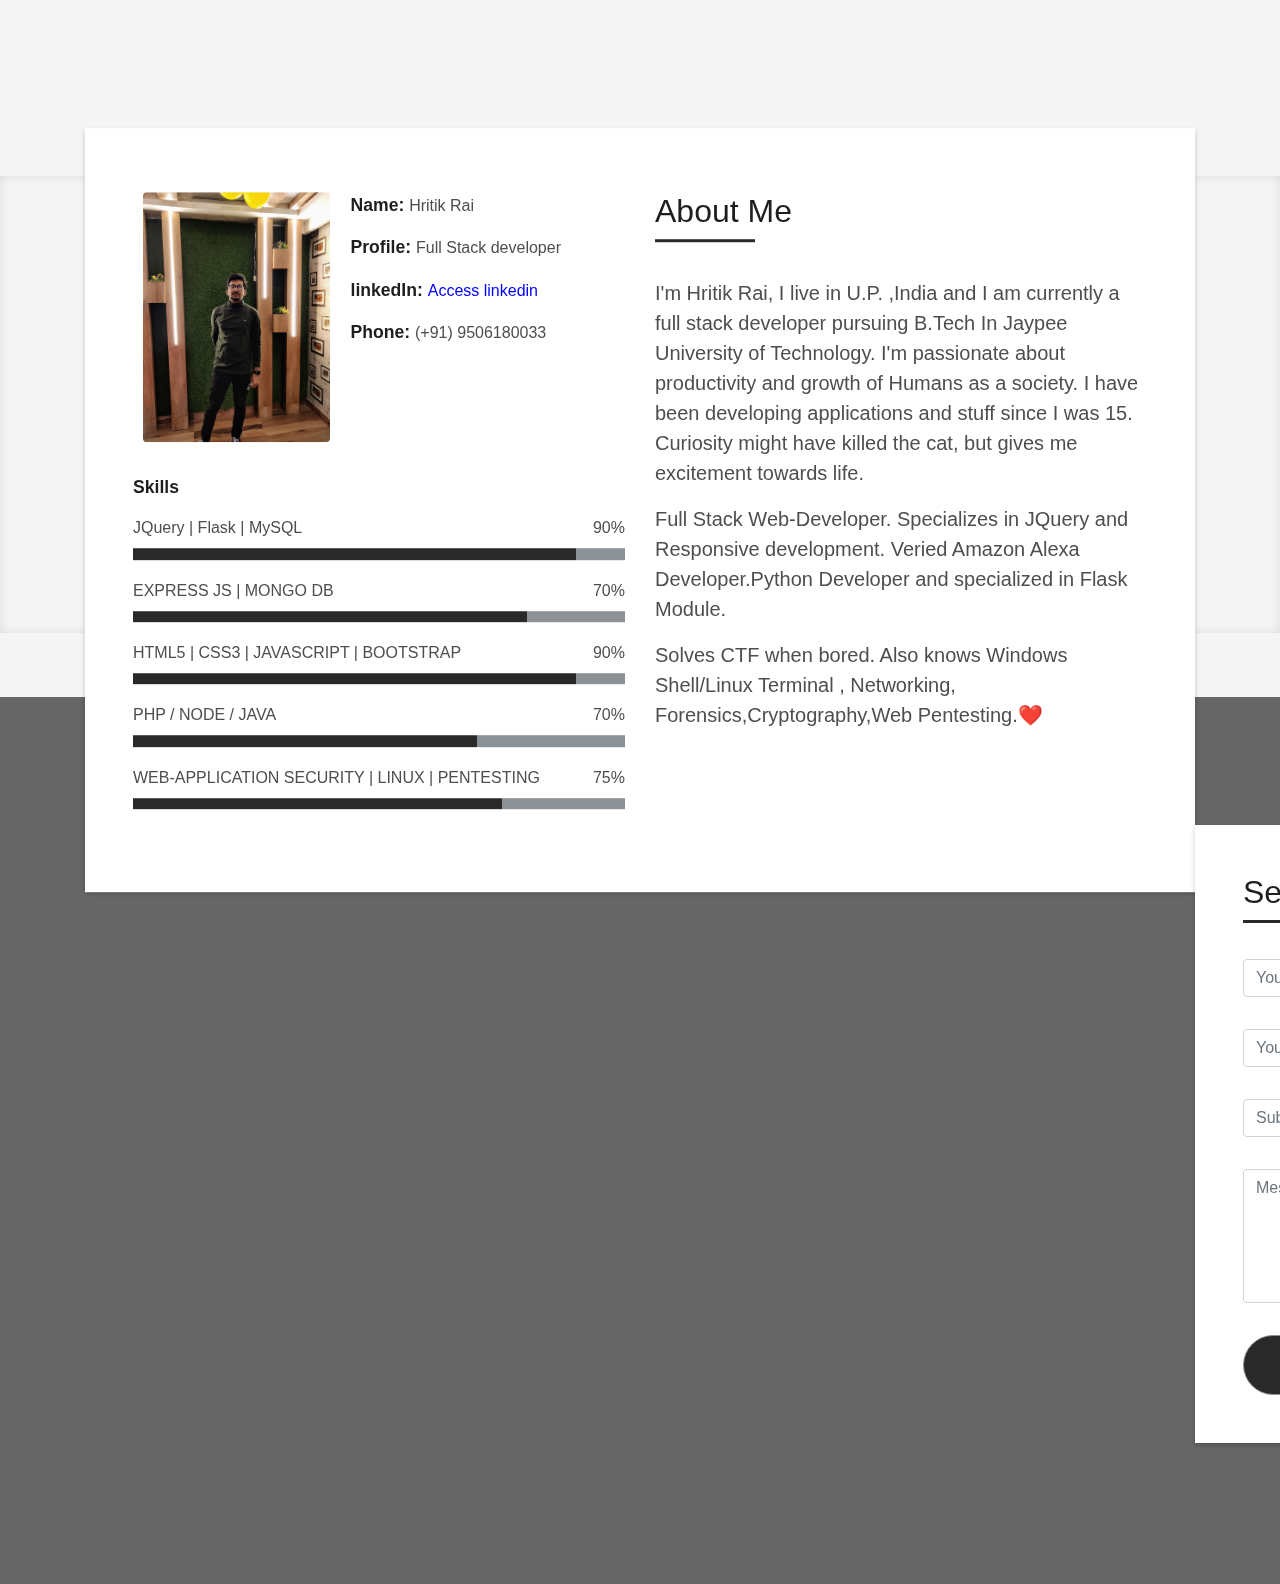
==== commit e17ee5df: "update" ====
--- a/Hritik Rai/index.html
+++ b/Hritik Rai/index.html
@@ -90,7 +90,7 @@
       style="background-image: url(img/intro-bg.jpeg);"
     >
       <div class="overlay-itro"></div>
-      <div class="intro-content display-table" data-aos="slide-down" data-aos-once="true" data-aos-delay="50" data-aos-duration="1500">
+      <div class="intro-content display-table" data-aos="slide-down" data-aos-once="true" data-aos-offset="200" data-aos-delay="50" data-aos-duration="1500">
         <div class="table-cell">
           <div class="container">
             <!--<p class="display-6 color-d">Hello, world!</p>-->
@@ -128,7 +128,7 @@
       <div class="container">
         <div class="row">
           <div class="col-sm-12">
-            <div class="box-shadow-full" data-aos="slide-up" data-aos-once="true" data-aos-delay="50" data-aos-duration="1500">
+            <div class="box-shadow-full" data-aos="slide-up" data-aos-once="true" data-aos-offset="200" data-aos-delay="50" data-aos-duration="1500">
               <div class="row">
                 <div class="col-md-6">
                   <div class="row">
@@ -841,7 +841,7 @@
         <div class="row">
           <div class="col-sm-12">
             <div class="contact-mf">
-              <div id="contact" class="box-shadow-full" data-aos="slide-left" data-aos-once="true" data-aos-delay="50" data-aos-duration="1500">
+              <div id="contact" class="box-shadow-full" data-aos="slide-left" data-aos-once="true" data-aos-offset="200" data-aos-delay="50" data-aos-duration="1500">
                 <div class="row">
                   <div class="col-md-6">
                     <div class="title-box-2">
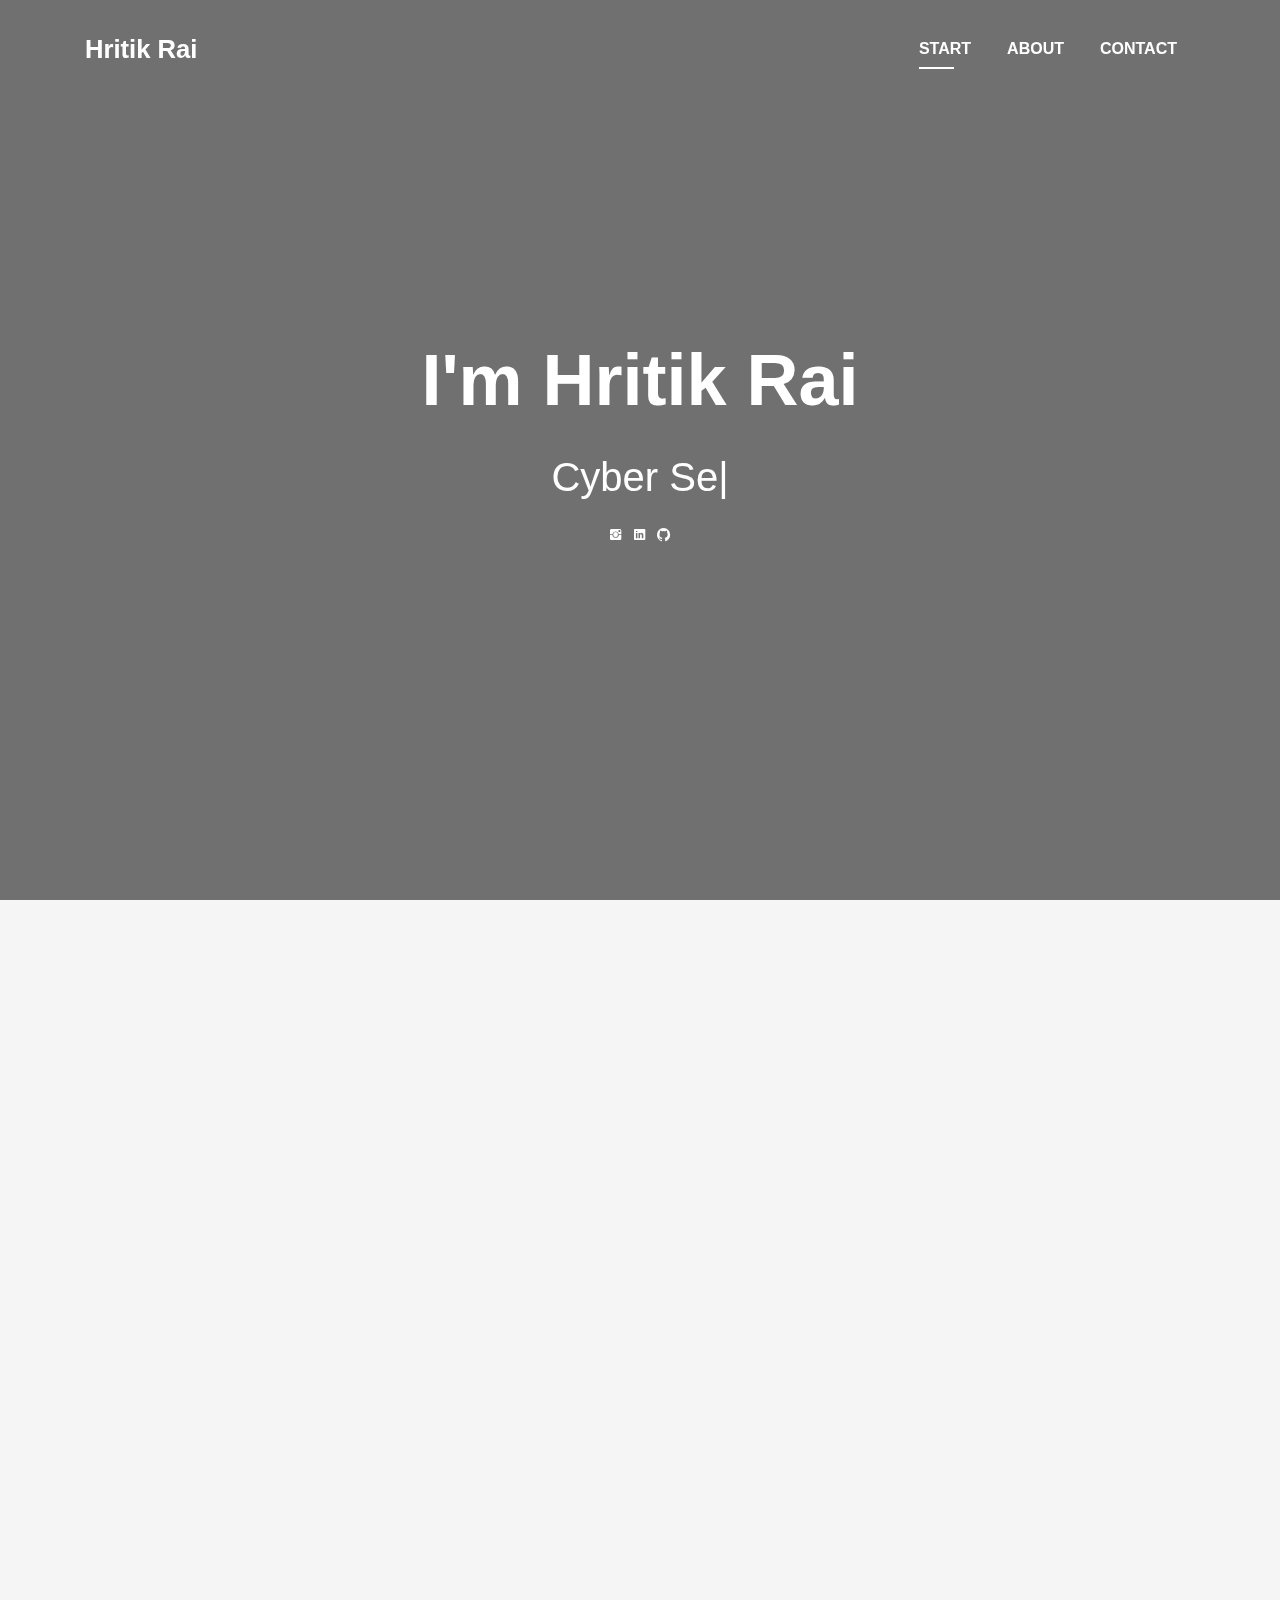
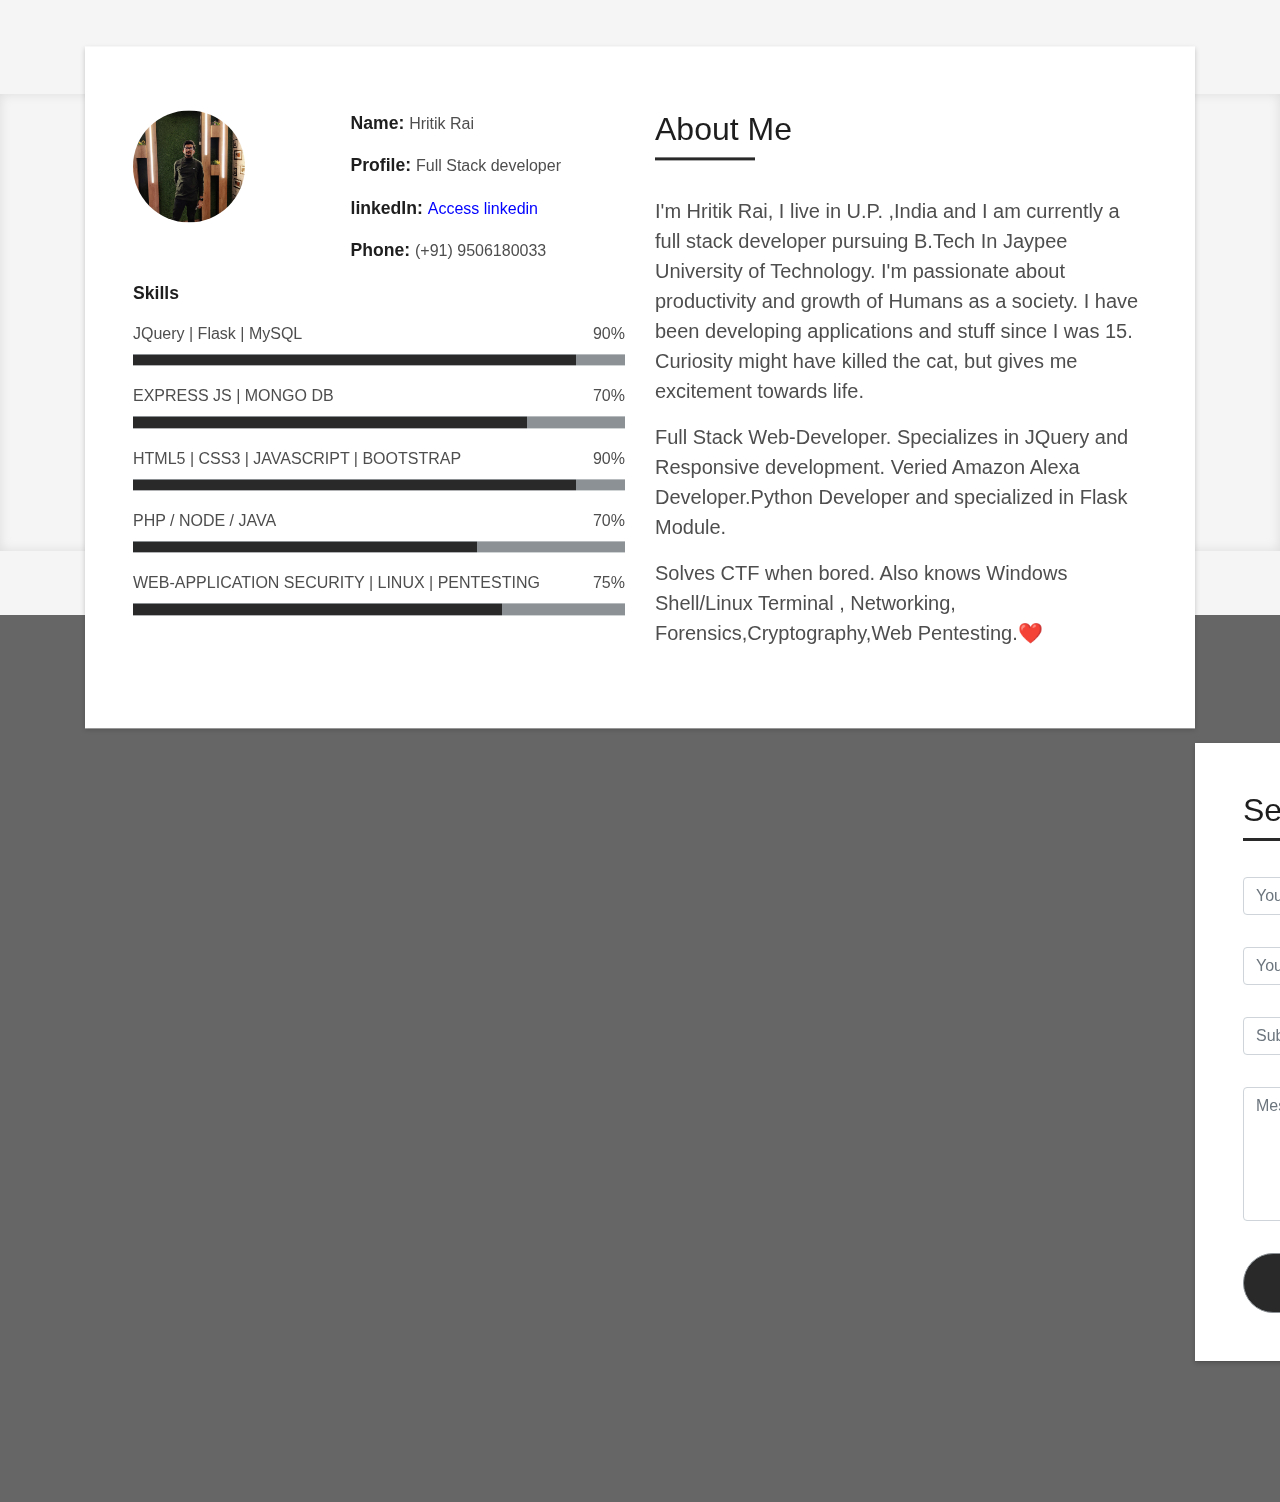
==== commit 45f54107: "update" ====
--- a/Hritik Rai/index.html
+++ b/Hritik Rai/index.html
@@ -33,6 +33,7 @@
   </head>
 
   <body id="page-top">
+    
     <!--/ Nav Star /-->
     <nav
       class="navbar navbar-b navbar-trans navbar-expand-md fixed-top"
@@ -133,12 +134,7 @@
                 <div class="col-md-6">
                   <div class="row">
                     <div class="col-sm-6 col-md-5">
-                      <div class="about-img">
-                        <img
-                          src="img/testimonial.jpg"
-                          class="img-fluid rounded b-shadow-a"
-                          alt=""
-                        />
+                      <div class="about-img" style="border-radius: 50%;height: 7em;width: 7em; overflow: hidden;background-image: url('img/testimonial.jpg');background-size: cover;background-position: center;">
                       </div>
                     </div>
                     <div class="col-sm-6 col-md-7">
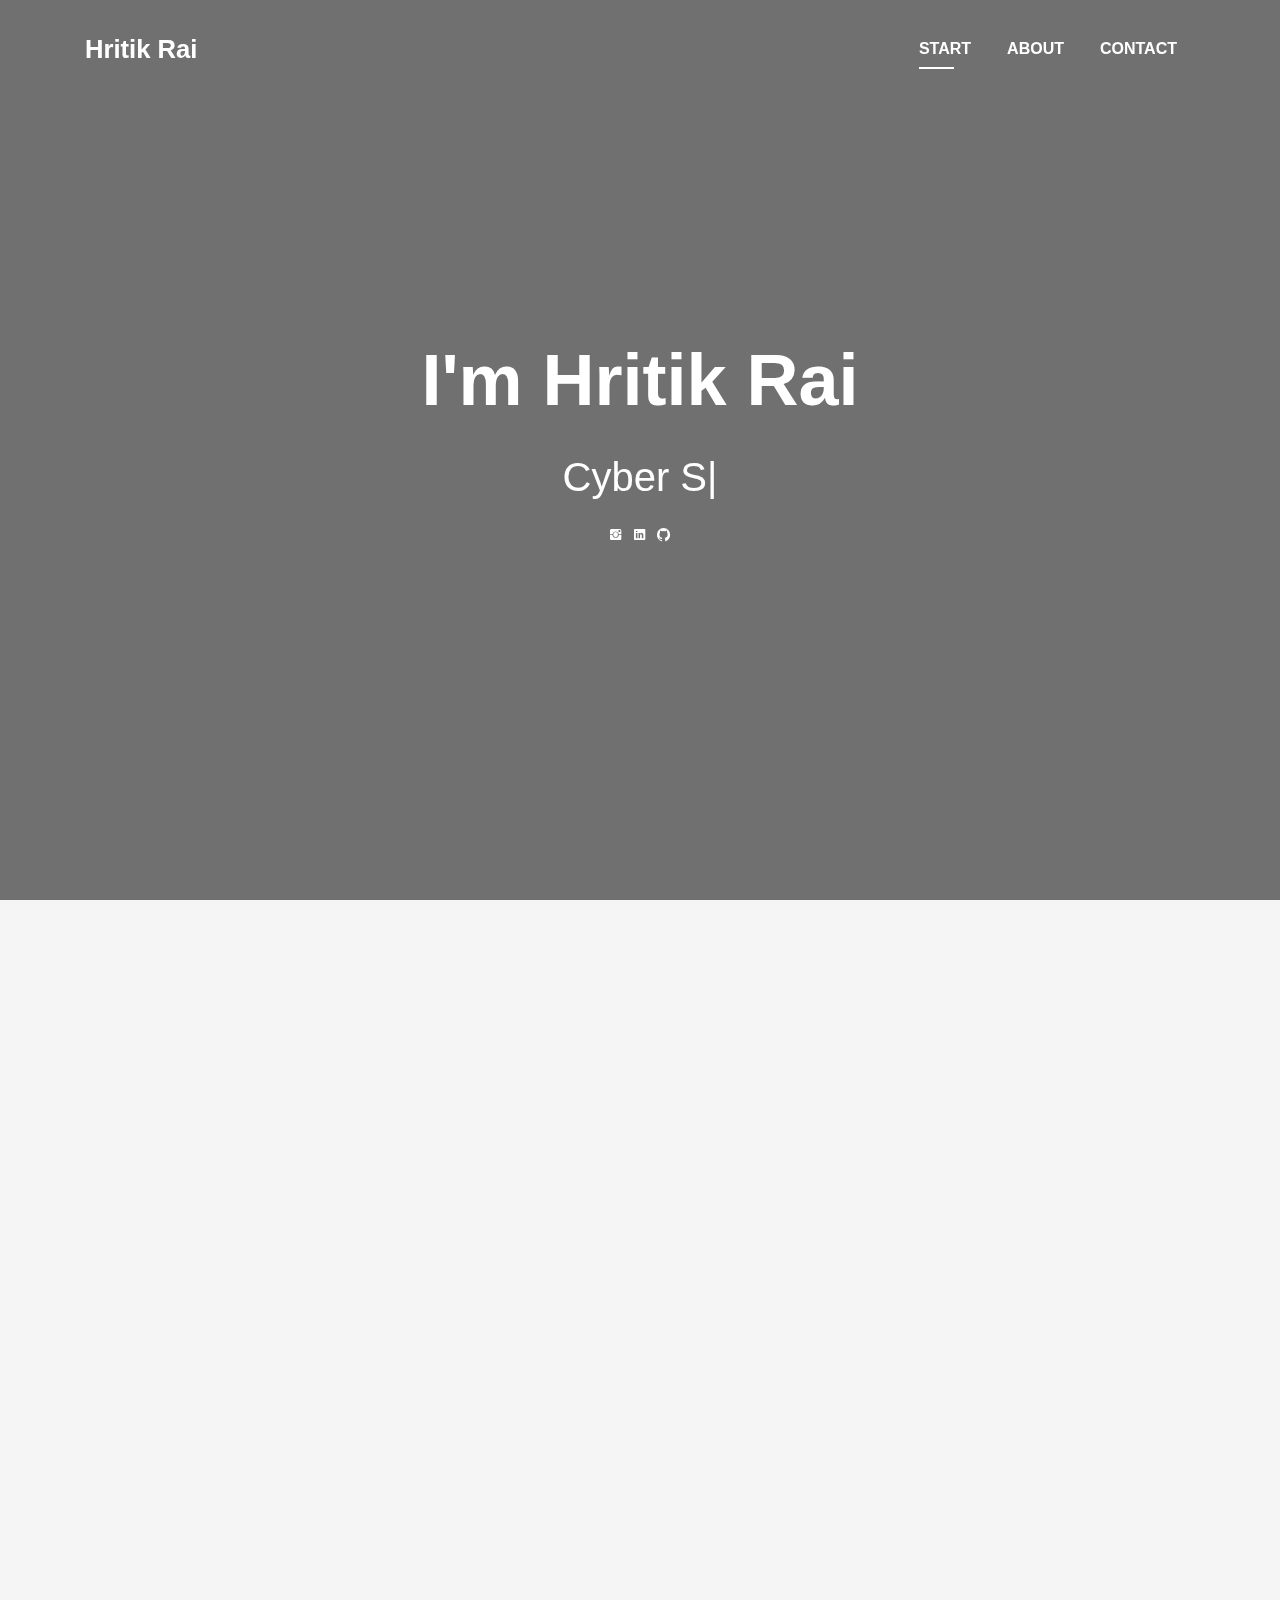
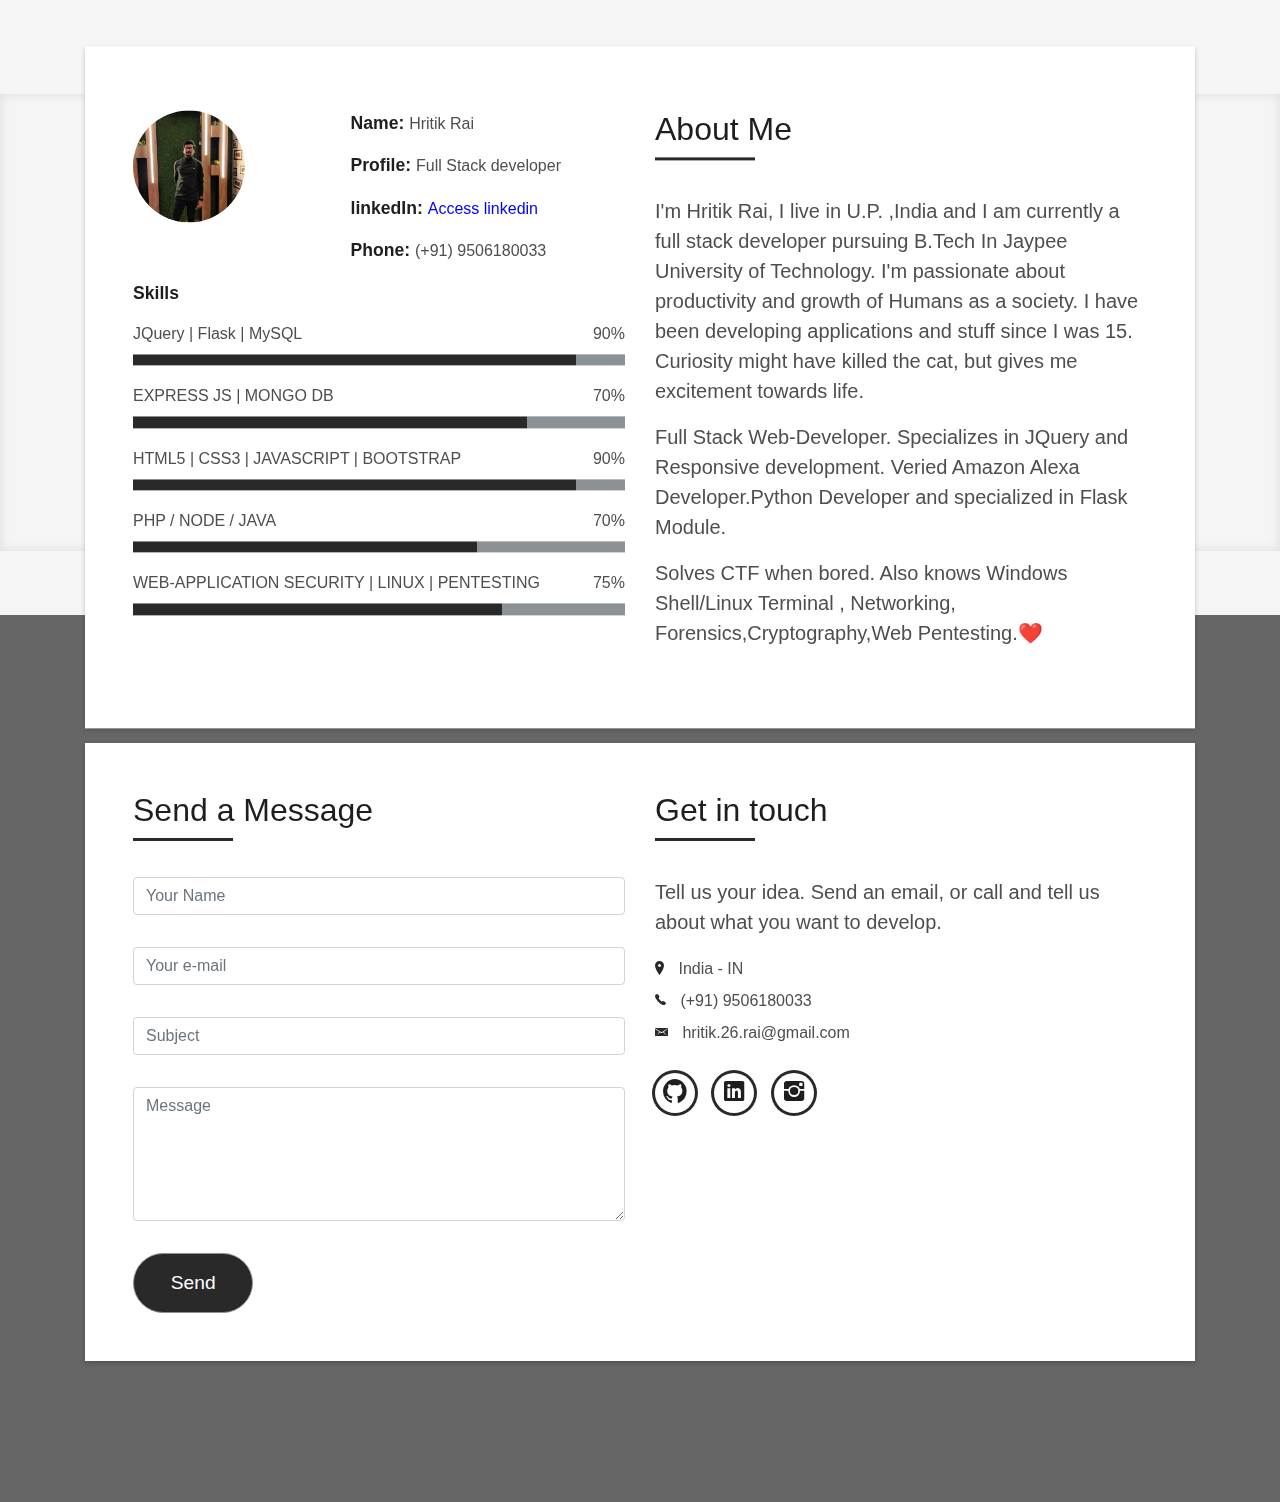
==== commit 98c052f7: "fixed a glitch" ====
--- a/Hritik Rai/index.html
+++ b/Hritik Rai/index.html
@@ -260,407 +260,6 @@
         </div>
       </div>
     </section>
-
-    <!--/ Section Services Star /
-    <section id="service" class="services-mf route">
-      <div class="container">
-        <div class="row">
-          <div class="col-sm-12">
-            <div class="title-box text-center">
-              <h3 class="title-a">
-                Serviços
-              </h3>
-              <p class="subtitle-a">Criação de Aplicativos personalizados</p>
-              <div class="line-mf"></div>
-            </div>
-          </div>
-        </div>
-        <div class="row">
-          <div class="col-md-4">
-            <div class="service-box">
-              <div class="service-ico">
-                <span class="ico-circle"><i class="ion-monitor"></i></span>
-              </div>
-              <div class="service-content">
-                <h2 class="s-title">Web Design</h2>
-                <p class="s-description text-center">
-                  Lorem ipsum dolor sit amet consectetur adipisicing elit. Magni
-                  adipisci eaque autem fugiat! Quia, provident vitae! Magni
-                  tempora perferendis eum non provident.
-                </p>
-              </div>
-            </div>
-          </div>
-          <div class="col-md-4">
-            <div class="service-box">
-              <div class="service-ico">
-                <span class="ico-circle"><i class="ion-code-working"></i></span>
-              </div>
-              <div class="service-content">
-                <h2 class="s-title">Web Development</h2>
-                <p class="s-description text-center">
-                  Aplicativos android e IOS em seus softwares
-                </p>
-              </div>
-            </div>
-          </div>
-          <div class="col-md-4">
-            <div class="service-box">
-              <div class="service-ico">
-                <span class="ico-circle"><i class="ion-camera"></i></span>
-              </div>
-              <div class="service-content">
-                <h2 class="s-title">Photography</h2>
-                <p class="s-description text-center">
-                  Lorem ipsum dolor sit amet consectetur adipisicing elit. Magni
-                  adipisci eaque autem fugiat! Quia, provident vitae! Magni
-                  tempora perferendis eum non provident.
-                </p>
-              </div>
-            </div>
-          </div>
-          <div class="col-md-4">
-            <div class="service-box">
-              <div class="service-ico">
-                <span class="ico-circle"
-                  ><i class="ion-android-phone-portrait"></i
-                ></span>
-              </div>
-              <div class="service-content">
-                <h2 class="s-title">
-                  Desenvolvimento de Aplicativos Android e iOS
-                </h2>
-                <p class="s-description text-center">
-                  Quando você precisar de um aplicativo personalizado para seu
-                  produto ou negócio, GDEV estará à sua disposição. Com nossos
-                  serviços de design de software, você terá total controle sobre
-                  o aplicativo personalizado feito sob medida para ajudar sua
-                  empresa a melhorar sua produção e eficiência. Nossa equipe de
-                  especialistas no Rio de Janeiro trabalhará com você
-                  diretamente, para desenvolver um programa totalmente funcional
-                  e que seja adequado ao seu modelo de negócios e processos.
-                  Nossos clientes estão constantemente impressionados com nosso
-                  compromisso com o desenvolvimento de software de qualidade.
-                </p>
-              </div>
-            </div>
-          </div>
-          <div class="col-md-4">
-            <div class="service-box">
-              <div class="service-ico">
-                <span class="ico-circle"><i class="ion-paintbrush"></i></span>
-              </div>
-              <div class="service-content">
-                <h2 class="s-title">Graphic Design</h2>
-                <p class="s-description text-center">
-                  Lorem ipsum dolor sit amet consectetur adipisicing elit. Magni
-                  adipisci eaque autem fugiat! Quia, provident vitae! Magni
-                  tempora perferendis eum non provident.
-                </p>
-              </div>
-            </div>
-          </div>
-          <div class="col-md-4">
-            <div class="service-box">
-              <div class="service-ico">
-                <span class="ico-circle"><i class="ion-stats-bars"></i></span>
-              </div>
-              <div class="service-content">
-                <h2 class="s-title">Marketing Services</h2>
-                <p class="s-description text-center">
-                  Lorem ipsum dolor sit amet consectetur adipisicing elit. Magni
-                  adipisci eaque autem fugiat! Quia, provident vitae! Magni
-                  tempora perferendis eum non provident.
-                </p>
-              </div>
-            </div>
-          </div>
-        </div>
-      </div>
-    </section>
-    / Section Services End /-->
-
-    <!-- <div class="section-counter paralax-mf bg-image" style="background-image: url(img/counters-bg.jpg)">
-    <div class="overlay-mf"></div>
-    <div class="container">
-      <div class="row">
-        <div class="col-sm-3 col-lg-3">
-          <div class="counter-box">
-            <div class="counter-ico">
-              <span class="ico-circle"><i class="ion-checkmark-round"></i></span>
-            </div>
-            <div class="counter-num">
-              <p class="counter">450</p>
-              <span class="counter-text">WORKS COMPLETED</span>
-            </div>
-          </div>
-        </div>
-        <div class="col-sm-3 col-lg-3">
-          <div class="counter-box pt-4 pt-md-0">
-            <div class="counter-ico">
-              <span class="ico-circle"><i class="ion-ios-calendar-outline"></i></span>
-            </div>
-            <div class="counter-num">
-              <p class="counter">15</p>
-              <span class="counter-text">YEARS OF EXPERIENCE</span>
-            </div>
-          </div>
-        </div>
-        <div class="col-sm-3 col-lg-3">
-          <div class="counter-box pt-4 pt-md-0">
-            <div class="counter-ico">
-              <span class="ico-circle"><i class="ion-ios-people"></i></span>
-            </div>
-            <div class="counter-num">
-              <p class="counter">550</p>
-              <span class="counter-text">TOTAL CLIENTS</span>
-            </div>
-          </div>
-        </div>
-        <div class="col-sm-3 col-lg-3">
-          <div class="counter-box pt-4 pt-md-0">
-            <div class="counter-ico">
-              <span class="ico-circle"><i class="ion-ribbon-a"></i></span>
-            </div>
-            <div class="counter-num">
-              <p class="counter">36</p>
-              <span class="counter-text">AWARD WON</span>
-            </div>
-          </div>
-        </div>
-      </div>
-    </div>
-  </div> -->
-
-    <!--/ Section Portfolio Star /
-    <section id="work" class="portfolio-mf sect-pt4 route">
-      <div class="container">
-        <div class="row">
-          <div class="col-sm-12">
-            <div class="title-box text-center">
-              <h3 class="title-a">
-                Portfolio
-              </h3>
-              <p class="subtitle-a">
-                Lorem ipsum, dolor sit amet consectetur adipisicing elit.
-              </p>
-              <div class="line-mf"></div>
-            </div>
-          </div>
-        </div>
-        <div class="row">
-          <div class="col-md-4">
-            <div class="work-box">
-              <a href="img/work-1.jpg" data-lightbox="gallery-mf">
-                <div class="work-img">
-                  <img src="img/work-1.jpg" alt="" class="img-fluid" />
-                </div>
-                <div class="work-content">
-                  <div class="row">
-                    <div class="col-sm-8">
-                      <h2 class="w-title">
-                        Humanna Material médico-hospitalar
-                      </h2>
-                      <div class="w-more">
-                        <span class="w-ctegory">Web Developer</span> /
-                        <span class="w-date">18 Sep. 2018</span>
-                      </div>
-                    </div>
-                    <div class="col-sm-4">
-                      <div class="w-like">
-                        <span class="ion-ios-plus-outline"></span>
-                      </div>
-                    </div>
-                  </div>
-                </div>
-              </a>
-            </div>
-          </div>
-          <div class="col-md-4">
-            <div class="work-box">
-              <a href="img/work-2.jpg" data-lightbox="gallery-mf">
-                <div class="work-img">
-                  <img src="img/work-2.jpg" alt="" class="img-fluid" />
-                </div>
-                <div class="work-content">
-                  <div class="row">
-                    <div class="col-sm-8">
-                      <h2 class="w-title">Restaurant Le Moon</h2>
-                      <div class="w-more">
-                        <span class="w-ctegory">Web Design</span> /
-                        <span class="w-date">18 Sep. 2018</span>
-                      </div>
-                    </div>
-                    <div class="col-sm-4">
-                      <div class="w-like">
-                        <span class="ion-ios-plus-outline"></span>
-                      </div>
-                    </div>
-                  </div>
-                </div>
-              </a>
-            </div>
-          </div>
-          <div class="col-md-4">
-            <div class="work-box">
-              <a href="img/work-3.jpg" data-lightbox="gallery-mf">
-                <div class="work-img">
-                  <img src="img/work-3.jpg" alt="" class="img-fluid" />
-                </div>
-                <div class="work-content">
-                  <div class="row">
-                    <div class="col-sm-8">
-                      <h2 class="w-title">WPRL Construções e Bazar</h2>
-                      <div class="w-more">
-                        <span class="w-ctegory">Web Design</span> /
-                        <span class="w-date">18 Sep. 2018</span>
-                      </div>
-                    </div>
-                    <div class="col-sm-4">
-                      <div class="w-like">
-                        <span class="ion-ios-plus-outline"></span>
-                      </div>
-                    </div>
-                  </div>
-                </div>
-              </a>
-            </div>
-          </div>
-          <div class="col-md-4">
-            <div class="work-box">
-              <a href="img/work-4.jpg" data-lightbox="gallery-mf">
-                <div class="work-img">
-                  <img src="img/work-4.jpg" alt="" class="img-fluid" />
-                </div>
-                <div class="work-content">
-                  <div class="row">
-                    <div class="col-sm-8">
-                      <h2 class="w-title">App EuQuero</h2>
-                      <div class="w-more">
-                        <span class="w-ctegory">Web Design</span> /
-                        <span class="w-date">18 Sep. 2018</span>
-                      </div>
-                    </div>
-                    <div class="col-sm-4">
-                      <div class="w-like">
-                        <span class="ion-ios-plus-outline"></span>
-                      </div>
-                    </div>
-                  </div>
-                </div>
-              </a>
-            </div>
-          </div>
-          <div class="col-md-4">
-            <div class="work-box">
-              <a href="img/work-5.jpg" data-lightbox="gallery-mf">
-                <div class="work-img">
-                  <img src="img/work-5.jpg" alt="" class="img-fluid" />
-                </div>
-                <div class="work-content">
-                  <div class="row">
-                    <div class="col-sm-8">
-                      <h2 class="w-title">Studio Lena Mado</h2>
-                      <div class="w-more">
-                        <span class="w-ctegory">Web Design</span> /
-                        <span class="w-date">18 Sep. 2018</span>
-                      </div>
-                    </div>
-                    <div class="col-sm-4">
-                      <div class="w-like">
-                        <span class="ion-ios-plus-outline"></span>
-                      </div>
-                    </div>
-                  </div>
-                </div>
-              </a>
-            </div>
-          </div>
-          <div class="col-md-4">
-            <div class="work-box">
-              <a href="img/work-6.jpg" data-lightbox="gallery-mf">
-                <div class="work-img">
-                  <img src="img/work-6.jpg" alt="" class="img-fluid" />
-                </div>
-                <div class="work-content">
-                  <div class="row">
-                    <div class="col-sm-8">
-                      <h2 class="w-title">Studio Big Bang</h2>
-                      <div class="w-more">
-                        <span class="w-ctegory">Web Design</span> /
-                        <span class="w-date">18 Sep. 2017</span>
-                      </div>
-                    </div>
-                    <div class="col-sm-4">
-                      <div class="w-like">
-                        <span class="ion-ios-plus-outline"></span>
-                      </div>
-                    </div>
-                  </div>
-                </div>
-              </a>
-            </div>
-          </div>
-        </div>
-      </div>
-    </section>
-
-    
-    / Section Portfolio End /-->
-
-    <!--/ Section Testimonials Star /-->
-    <!--
-    <div
-      class="testimonials paralax-mf bg-image"
-      style="background-image: url(img/overlay-bg.jpg)"
-    >
-      <div class="overlay-mf"></div>
-      <div class="container">
-        <div class="row">
-          <div class="col-md-12">
-            <div id="testimonial-mf" class="owl-carousel owl-theme">
-              <div class="testimonial-box">
-                <div class="author-test">
-                  <img
-                    src="img/testimonial-2.jpg"
-                    alt=""
-                    class="rounded-circle b-shadow-a"
-                  />
-                  <span class="author">Xavi Alonso</span>
-                </div>
-                <div class="content-test">
-                  <p class="description lead">
-                    Curabitur arcu erat, accumsan id imperdiet et, porttitor at
-                    sem. Lorem ipsum dolor sit amet, consectetur adipiscing
-                    elit.
-                  </p>
-                  <span class="comit"><i class="fa fa-quote-right"></i></span>
-                </div>
-              </div>
-              <div class="testimonial-box">
-                <div class="author-test">
-                  <img
-                    src="img/testimonial-4.jpg"
-                    alt=""
-                    class="rounded-circle b-shadow-a"
-                  />
-                  <span class="author">Marta Socrate</span>
-                </div>
-                <div class="content-test">
-                  <p class="description lead">
-                    Curabitur arcu erat, accumsan id imperdiet et, porttitor at
-                    sem. Lorem ipsum dolor sit amet, consectetur adipiscing
-                    elit.
-                  </p>
-                  <span class="comit"><i class="fa fa-quote-right"></i></span>
-                </div>
-              </div>
-            </div>
-          </div>
-        </div>
-      </div>
-    </div>
-  -->
     <!--==========================
       Clients Section
     ============================-->
@@ -712,120 +311,6 @@
       </div>
     </section>
 
-    <!--/ Section Blog Star /-->
-    <!-- <section id="blog" class="blog-mf sect-pt4 route">
-    <div class="container">
-      <div class="row">
-        <div class="col-sm-12">
-          <div class="title-box text-center">
-            <h3 class="title-a">
-              Blog
-            </h3>
-            <p class="subtitle-a">
-              Lorem ipsum, dolor sit amet consectetur adipisicing elit.
-            </p>
-            <div class="line-mf"></div>
-          </div>
-        </div>
-      </div>
-      <div class="row">
-        <div class="col-md-4">
-          <div class="card card-blog">
-            <div class="card-img">
-              <a href="blog-single.html"><img src="img/post-1.jpg" alt="" class="img-fluid"></a>
-            </div>
-            <div class="card-body">
-              <div class="card-category-box">
-                <div class="card-category">
-                  <h6 class="category">Travel</h6>
-                </div>
-              </div>
-              <h3 class="card-title"><a href="blog-single.html">See more ideas about Travel</a></h3>
-              <p class="card-description">
-                Proin eget tortor risus. Pellentesque in ipsum id orci porta dapibus. Praesent sapien massa, convallis
-                a pellentesque nec,
-                egestas non nisi.
-              </p>
-            </div>
-            <div class="card-footer">
-              <div class="post-author">
-                <a href="#">
-                  <img src="img/testimonial-2.jpg" alt="" class="avatar rounded-circle">
-                  <span class="author">Hritik Rai</span>
-                </a>
-              </div>
-              <div class="post-date">
-                <span class="ion-ios-clock-outline"></span> 10 min
-              </div>
-            </div>
-          </div>
-        </div>
-        <div class="col-md-4">
-          <div class="card card-blog">
-            <div class="card-img">
-              <a href="blog-single.html"><img src="img/post-2.jpg" alt="" class="img-fluid"></a>
-            </div>
-            <div class="card-body">
-              <div class="card-category-box">
-                <div class="card-category">
-                  <h6 class="category">Web Design</h6>
-                </div>
-              </div>
-              <h3 class="card-title"><a href="blog-single.html">See more ideas about Travel</a></h3>
-              <p class="card-description">
-                Proin eget tortor risus. Pellentesque in ipsum id orci porta dapibus. Praesent sapien massa, convallis
-                a pellentesque nec,
-                egestas non nisi.
-              </p>
-            </div>
-            <div class="card-footer">
-              <div class="post-author">
-                <a href="#">
-                  <img src="img/testimonial-2.jpg" alt="" class="avatar rounded-circle">
-                  <span class="author">Hritik Rai</span>
-                </a>
-              </div>
-              <div class="post-date">
-                <span class="ion-ios-clock-outline"></span> 10 min
-              </div>
-            </div>
-          </div>
-        </div>
-        <div class="col-md-4">
-          <div class="card card-blog">
-            <div class="card-img">
-              <a href="blog-single.html"><img src="img/post-3.jpg" alt="" class="img-fluid"></a>
-            </div>
-            <div class="card-body">
-              <div class="card-category-box">
-                <div class="card-category">
-                  <h6 class="category">Web Design</h6>
-                </div>
-              </div>
-              <h3 class="card-title"><a href="blog-single.html">See more ideas about Travel</a></h3>
-              <p class="card-description">
-                Proin eget tortor risus. Pellentesque in ipsum id orci porta dapibus. Praesent sapien massa, convallis
-                a pellentesque nec,
-                egestas non nisi.
-              </p>
-            </div>
-            <div class="card-footer">
-              <div class="post-author">
-                <a href="#">
-                  <img src="img/testimonial-2.jpg" alt="" class="avatar rounded-circle">
-                  <span class="author">Hritik Rai</span>
-                </a>
-              </div>
-              <div class="post-date">
-                <span class="ion-ios-clock-outline"></span> 10 min
-              </div>
-            </div>
-          </div>
-        </div>
-      </div>
-    </div>
-  </section> -->
-    <!--/ Section Blog End /-->
 
     <!--/ Section Contact-Footer Star /-->
     <section
@@ -837,7 +322,7 @@
         <div class="row">
           <div class="col-sm-12">
             <div class="contact-mf">
-              <div id="contact" class="box-shadow-full" data-aos="slide-left" data-aos-once="true" data-aos-offset="200" data-aos-delay="50" data-aos-duration="1500">
+              <div id="contact" class="box-shadow-full">
                 <div class="row">
                   <div class="col-md-6">
                     <div class="title-box-2">
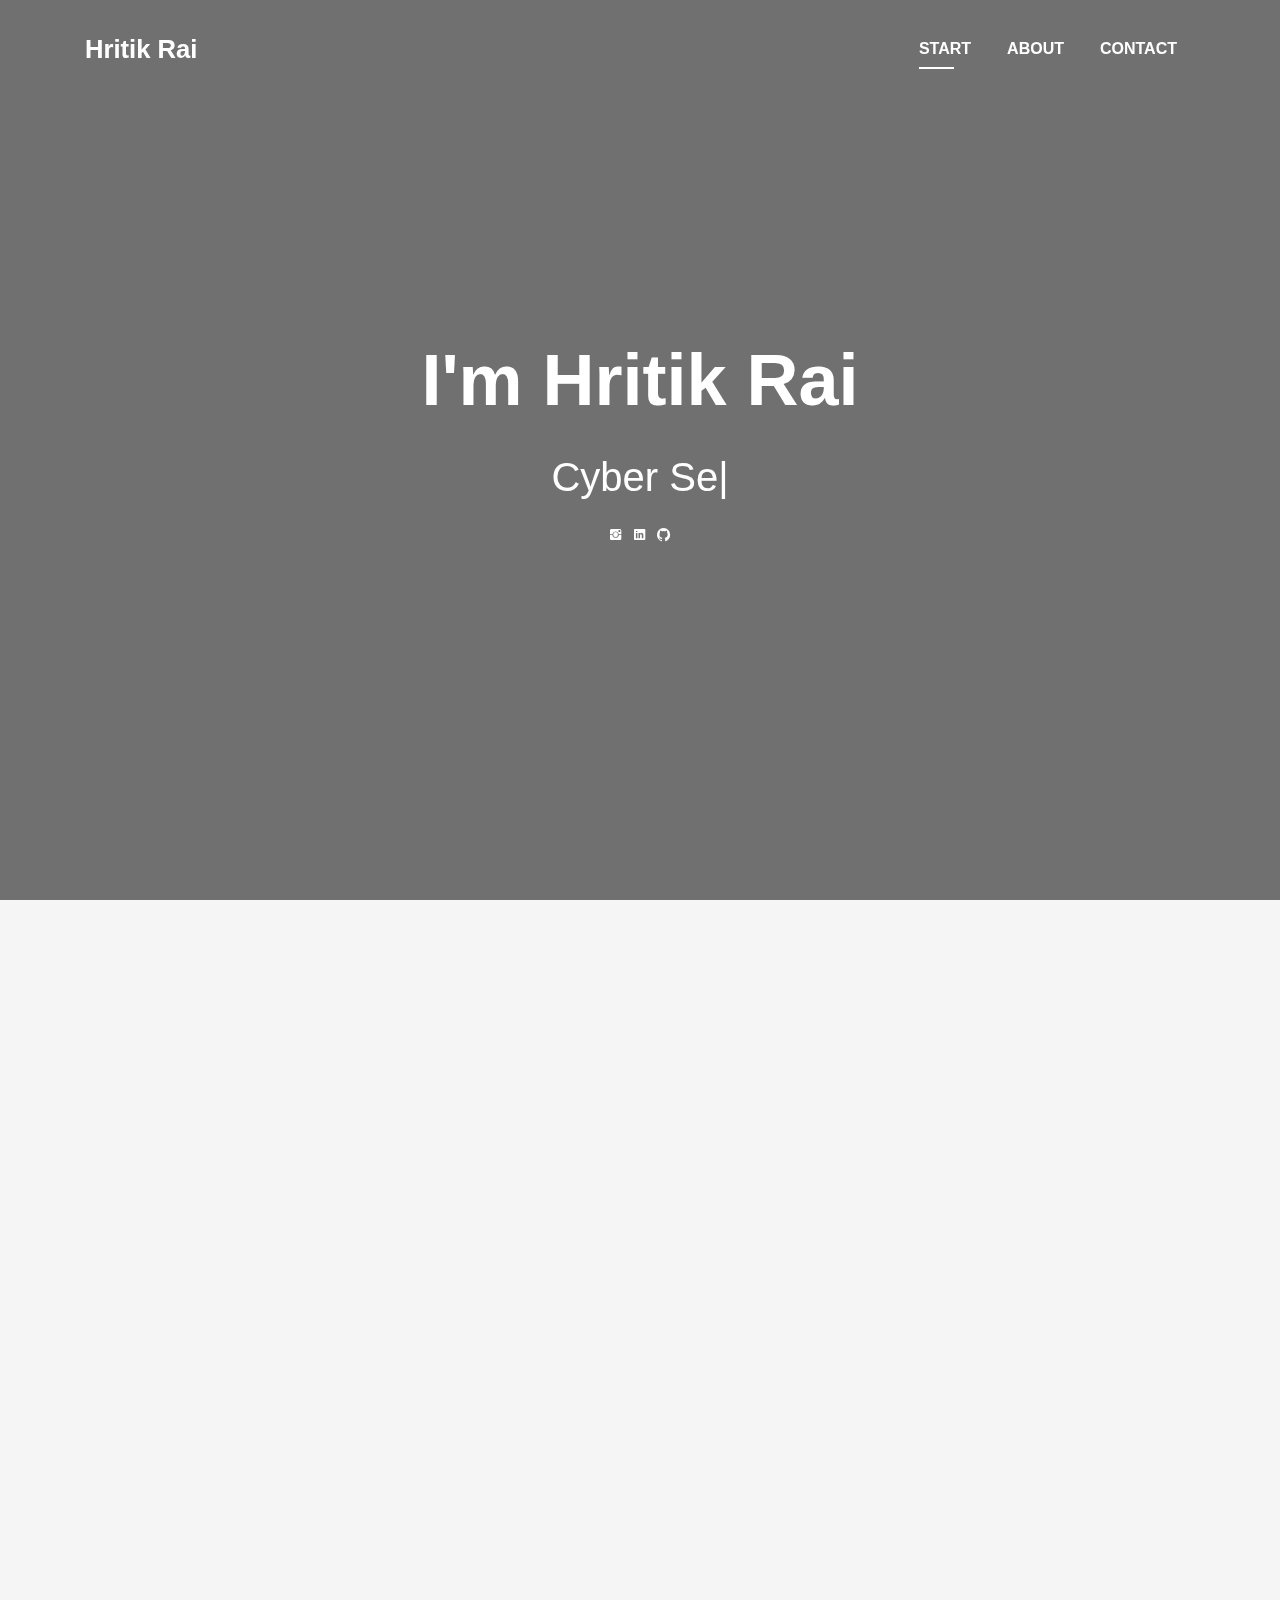
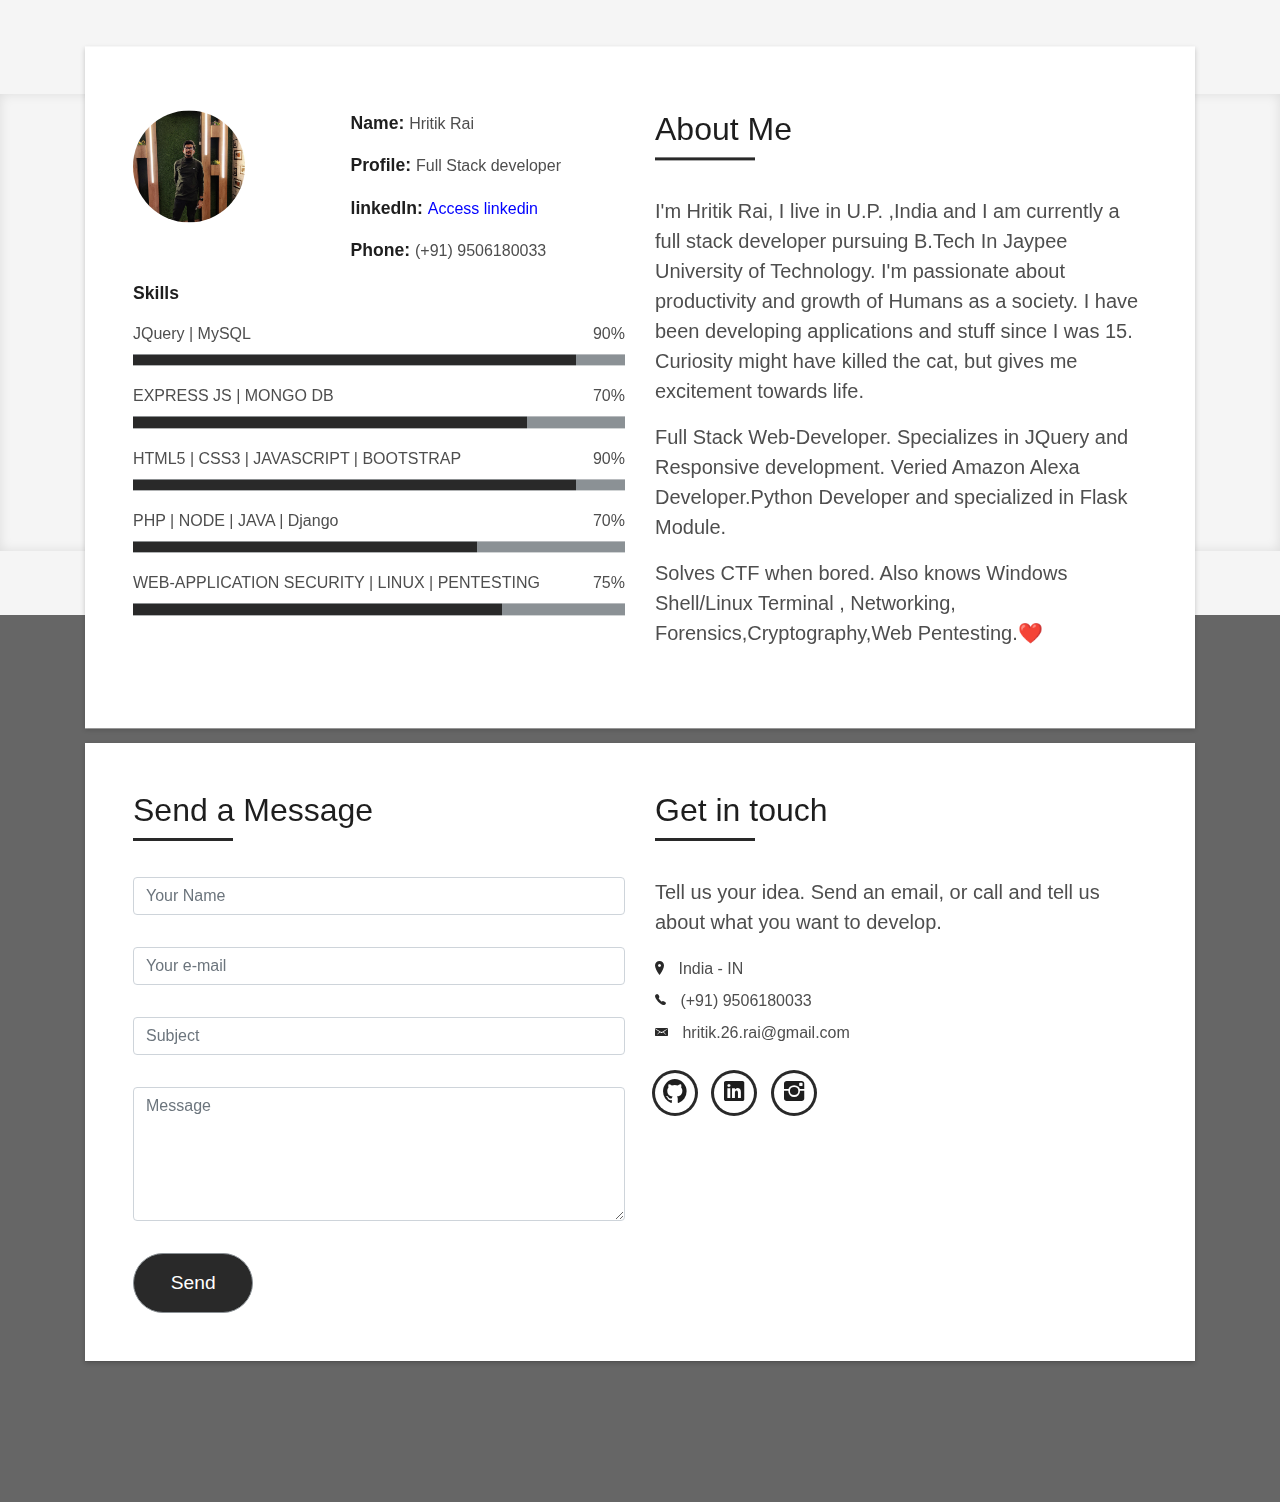
==== commit 485d874b: "fixed a glitch" ====
--- a/Hritik Rai/index.html
+++ b/Hritik Rai/index.html
@@ -167,7 +167,7 @@
                   <div class="skill-mf">
                     <p class="title-s">Skills</p>
 
-                    <span>JQuery | Flask |  MySQL</span>
+                    <span>JQuery | MySQL</span>
                     <span class="pull-right">90%</span>
                     <div class="progress">
                       <div
@@ -206,7 +206,7 @@
                       ></div>
                     </div>
 
-                    <span>PHP / NODE / JAVA</span>
+                    <span>PHP | NODE | JAVA | Django</span>
                     <span class="pull-right">70%</span>
                     <div class="progress">
                       <div
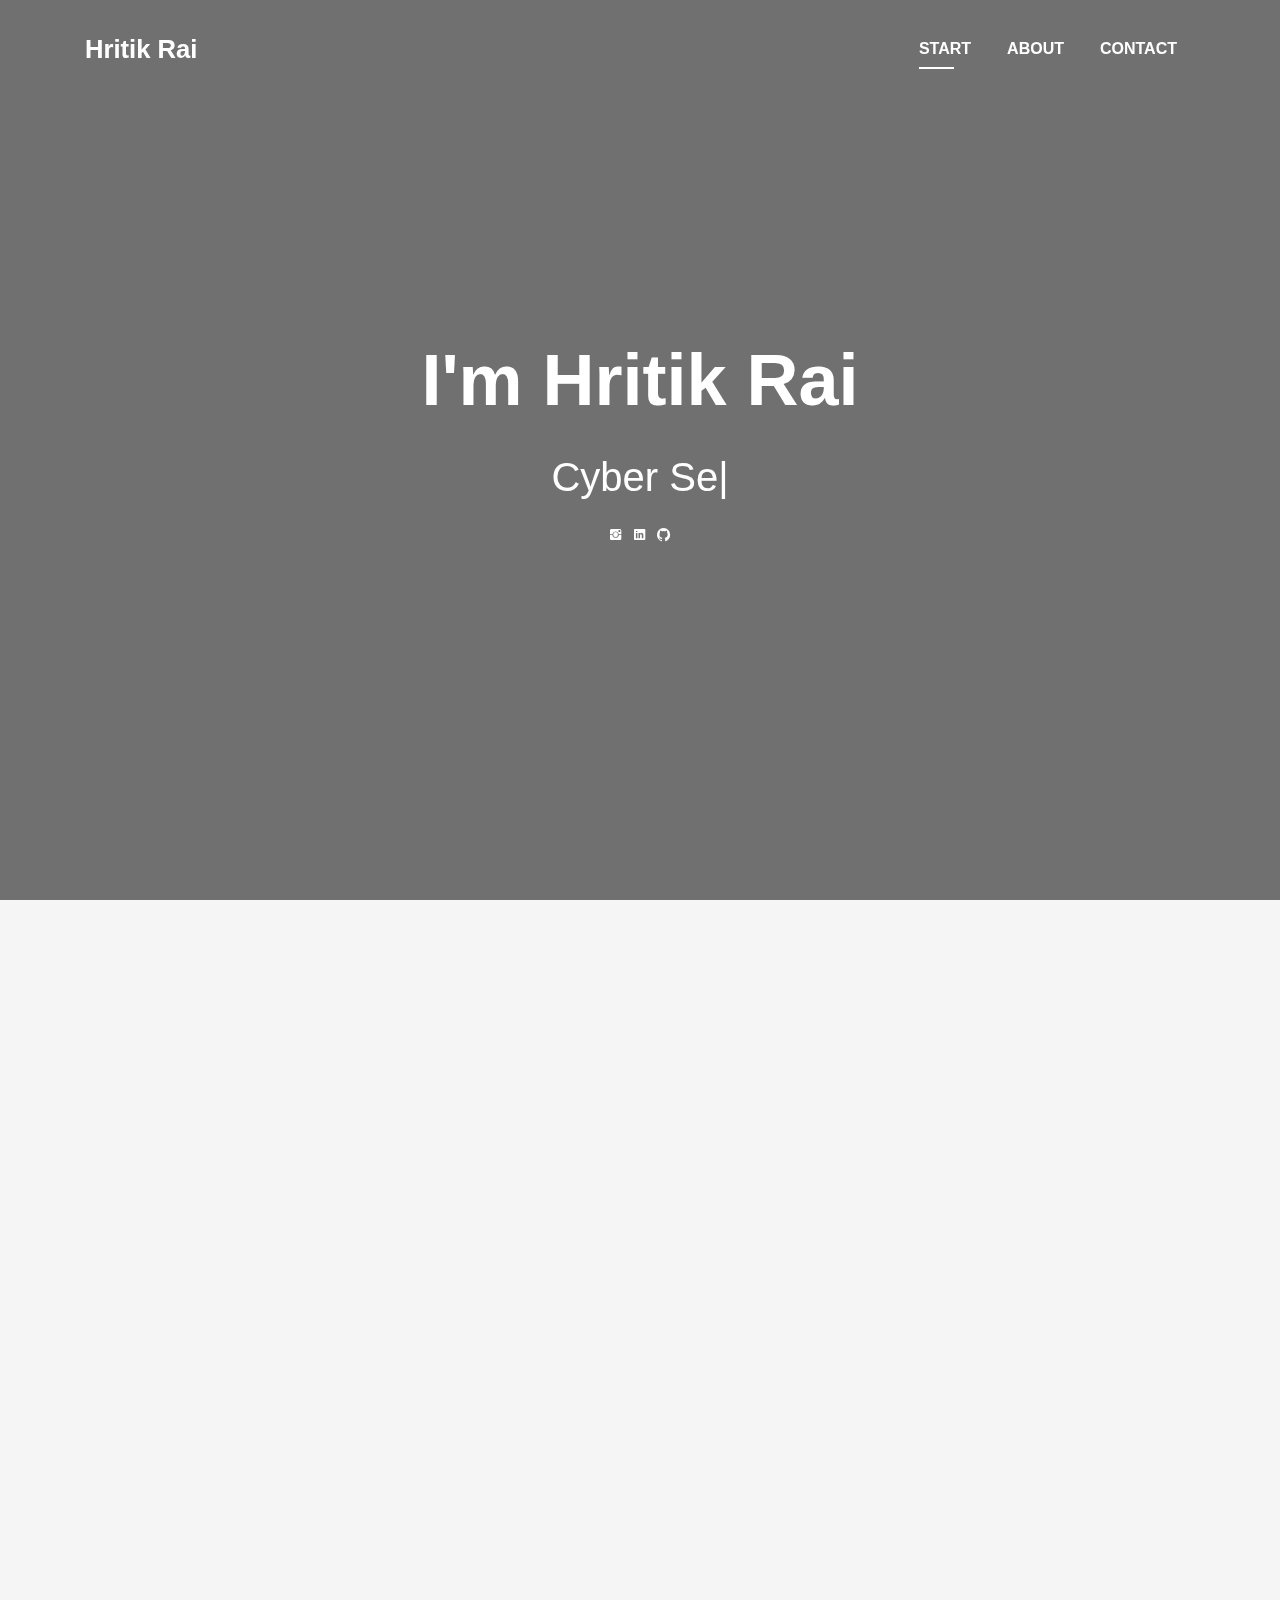
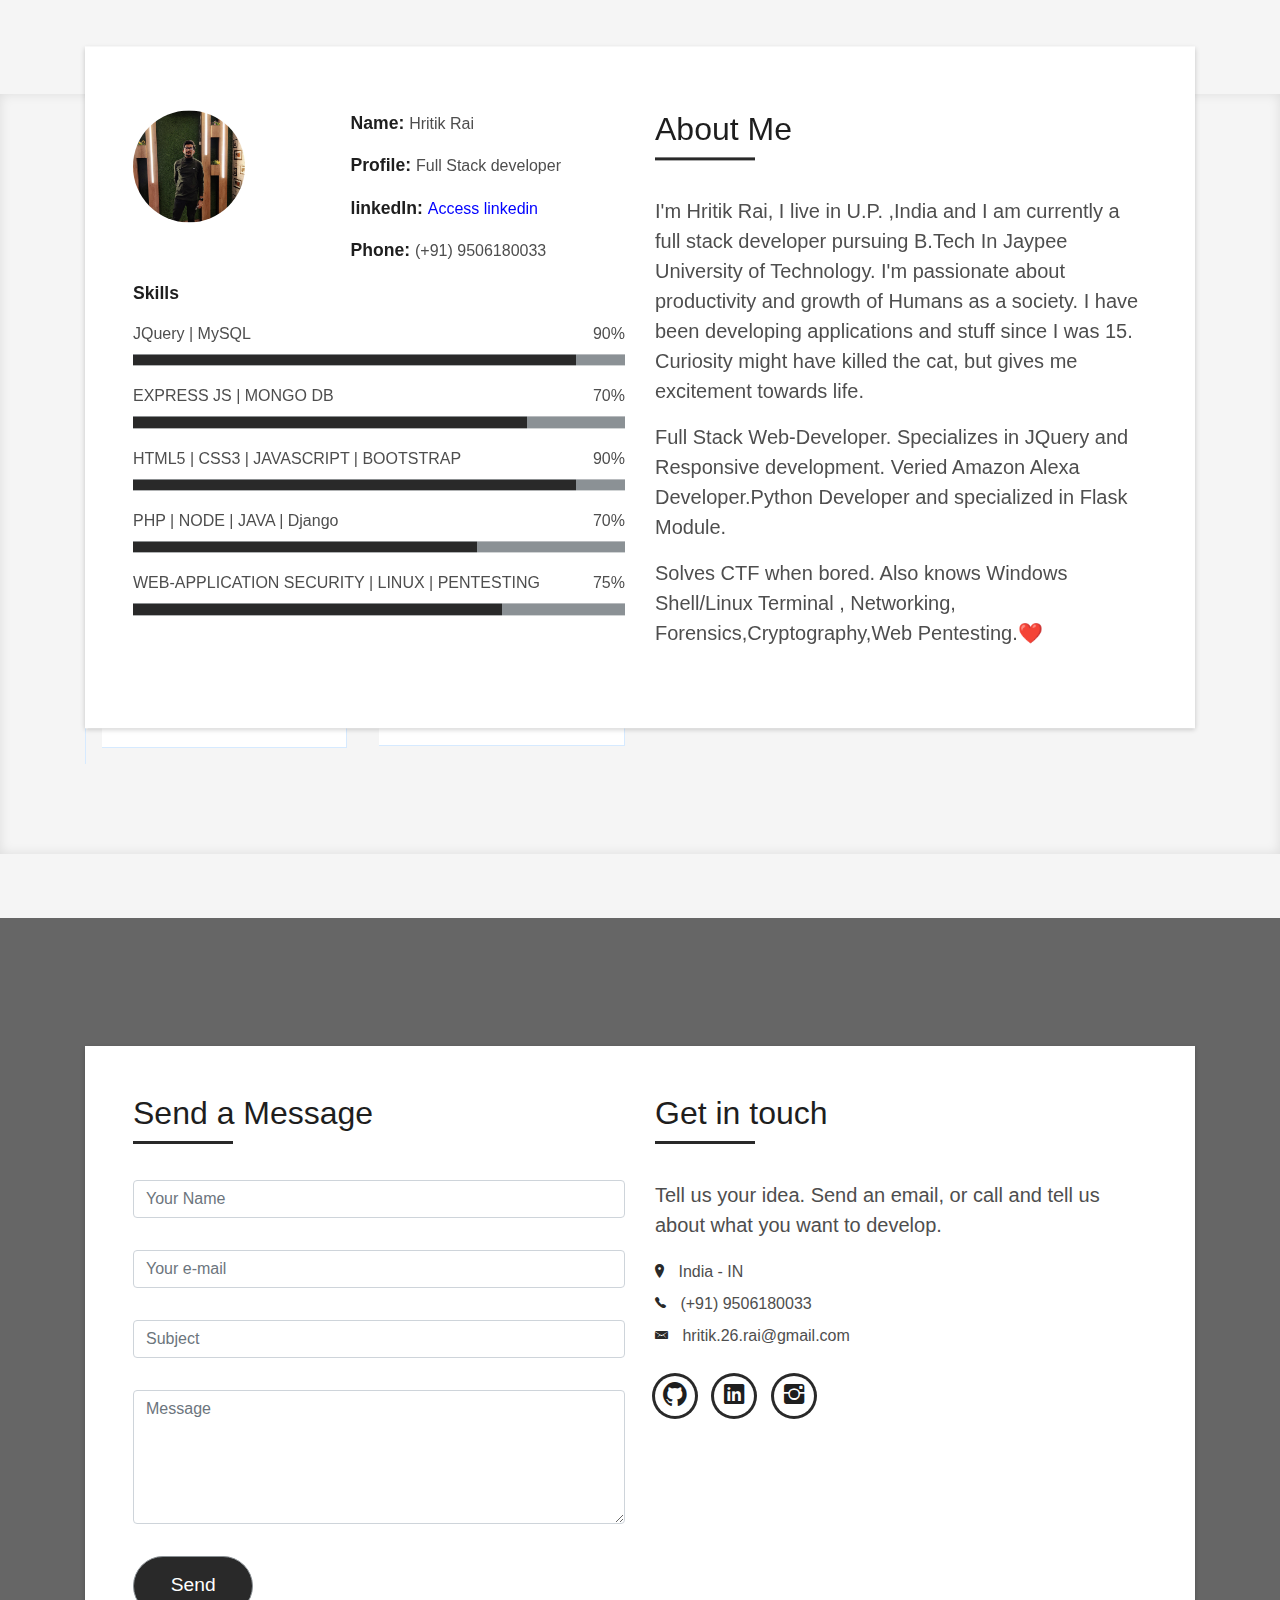
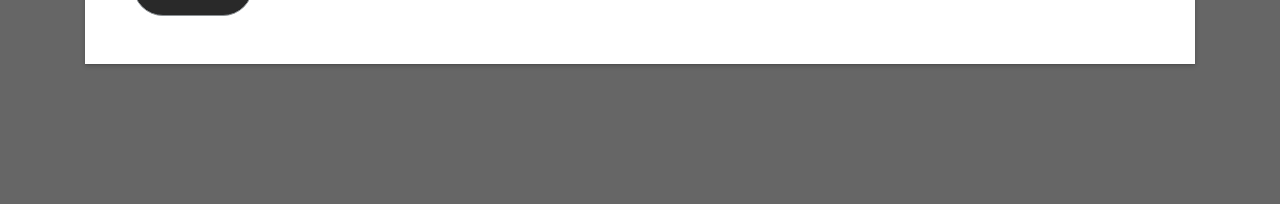
==== commit 78a83100: "Projects added" ====
--- a/Hritik Rai/index.html
+++ b/Hritik Rai/index.html
@@ -300,10 +300,26 @@
           </div>
           <div class="col-lg-3 col-md-4 col-xs-6">
             <div class="client-logo">
+              <a href="https://github.com/Vector26/Vector26-SAY-IT">
+              <img src="img/trait.png" class="img-fluid" alt="" />
+                </a>
+            <div class="Project-Info"><p>SAY-IT</p></div>
+            </div>
+          </div>
+          <div class="col-lg-3 col-md-4 col-xs-6">
+            <div class="client-logo">
               <a href="https://play.google.com/store/apps/details?id=com.indian.IndiYo&hl=en_IN&gl=US">
-              <img src="img/Backend.png" class="img-fluid" alt="" />
+              <img src="img/IndiYo.jpg" class="img-fluid" alt="" />
                 </a>
             <div class="Project-Info"><p>IndiYo Server-Side</p></div>
+            </div>
+          </div>
+          <div class="col-lg-3 col-md-4 col-xs-6">
+            <div class="client-logo">
+              <a href="https://github.com/Vector26/General-Django-CMS-Template">
+              <img src="img/sM.jpg" class="img-fluid" alt="" style=""/>
+                </a>
+            <div class="Project-Info"><p>Django CMS REST-API</p></div>
             </div>
           </div>
             
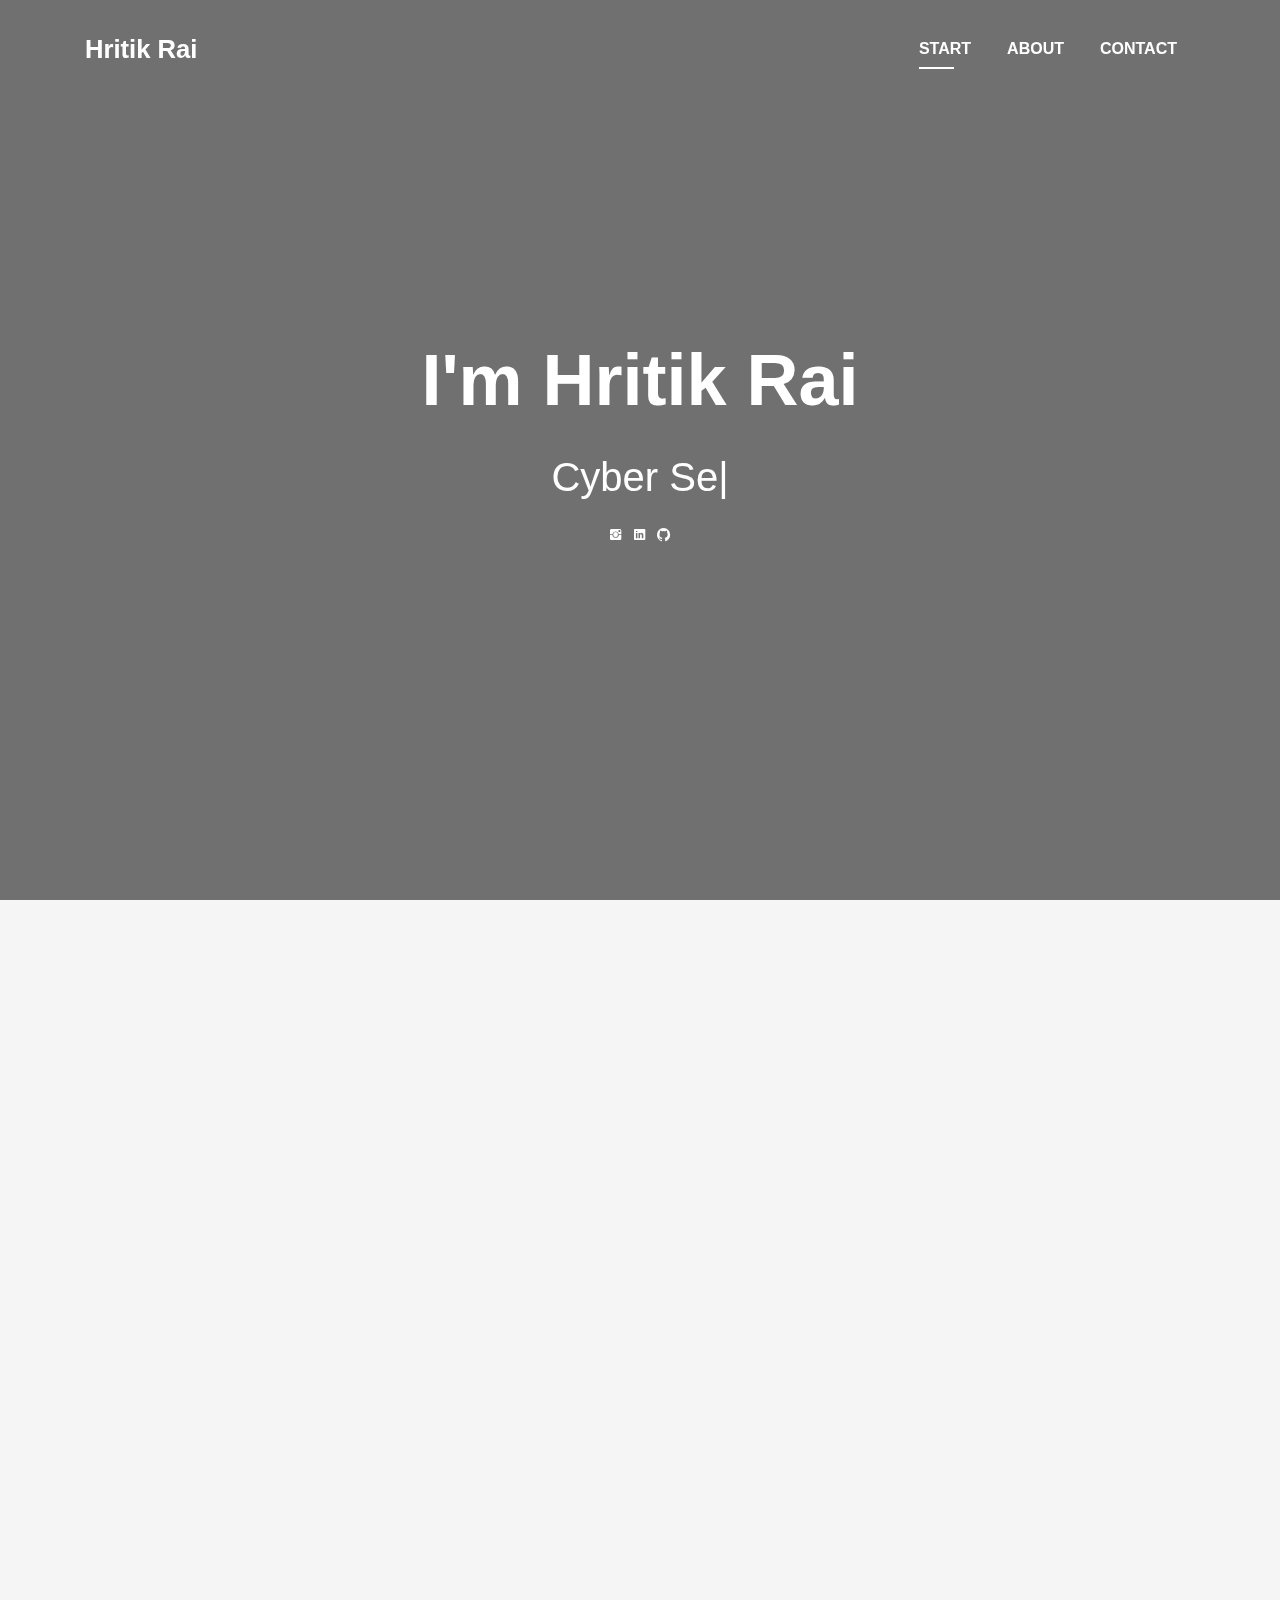
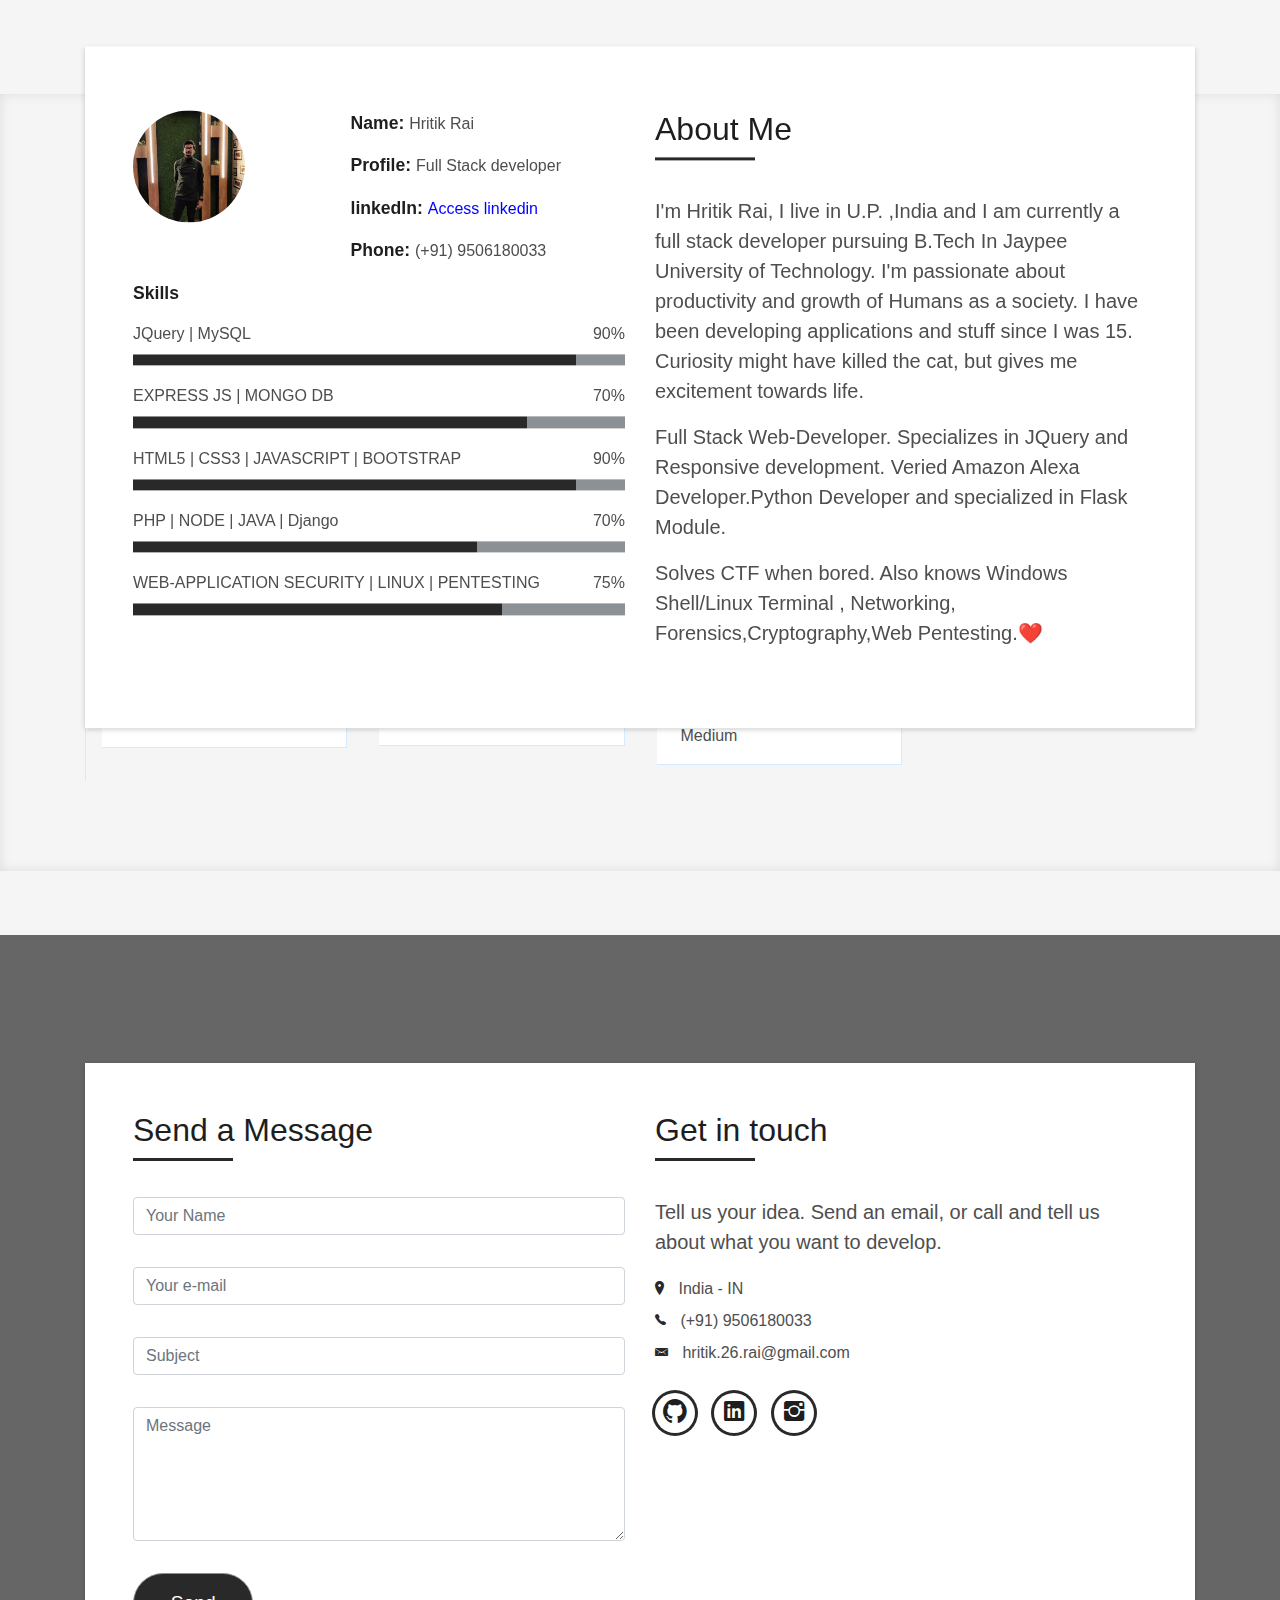
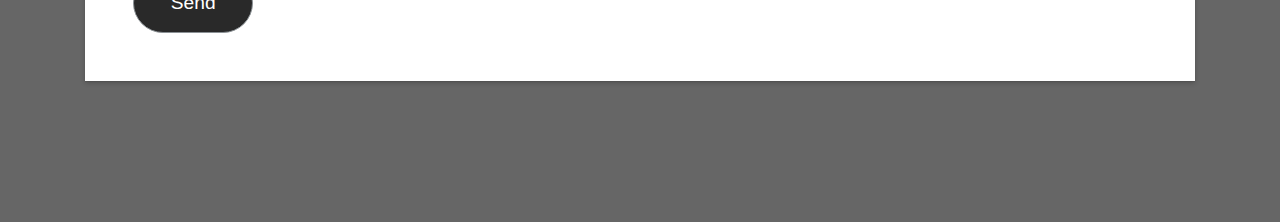
==== commit 09766517: "update" ====
--- a/Hritik Rai/index.html
+++ b/Hritik Rai/index.html
@@ -320,6 +320,14 @@
               <img src="img/sM.jpg" class="img-fluid" alt="" style=""/>
                 </a>
             <div class="Project-Info"><p>Django CMS REST-API</p></div>
+            </div>
+          </div>
+          <div class="col-lg-3 col-md-4 col-xs-6">
+            <div class="client-logo">
+              <a href="https://hritik-rai.medium.com/tryhackme-wgel-ctf-writeup-e8561740aa2f">
+              <img src="img/Screenshot_3.png" class="img-fluid" alt="" style=""/>
+                </a>
+            <div class="Project-Info"><p>TryHackMe Writeup on Medium</p></div>
             </div>
           </div>
             
